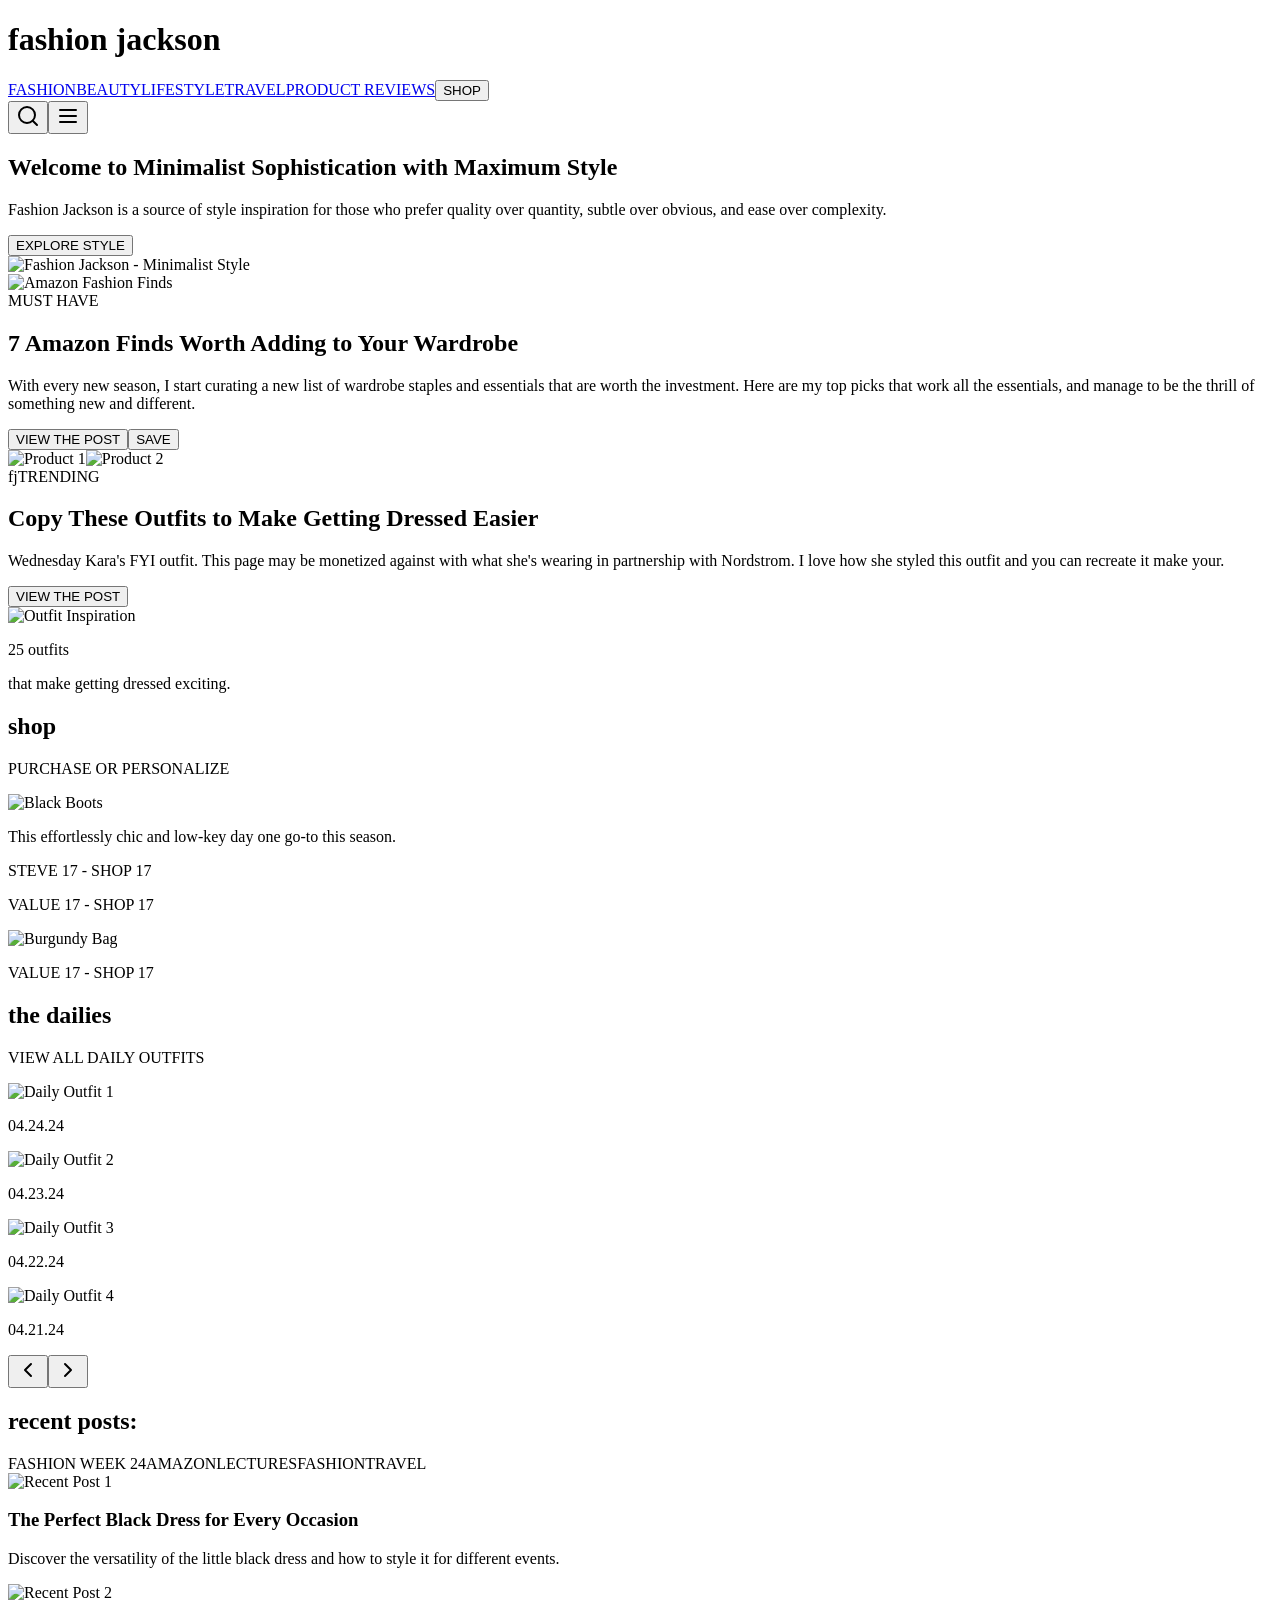
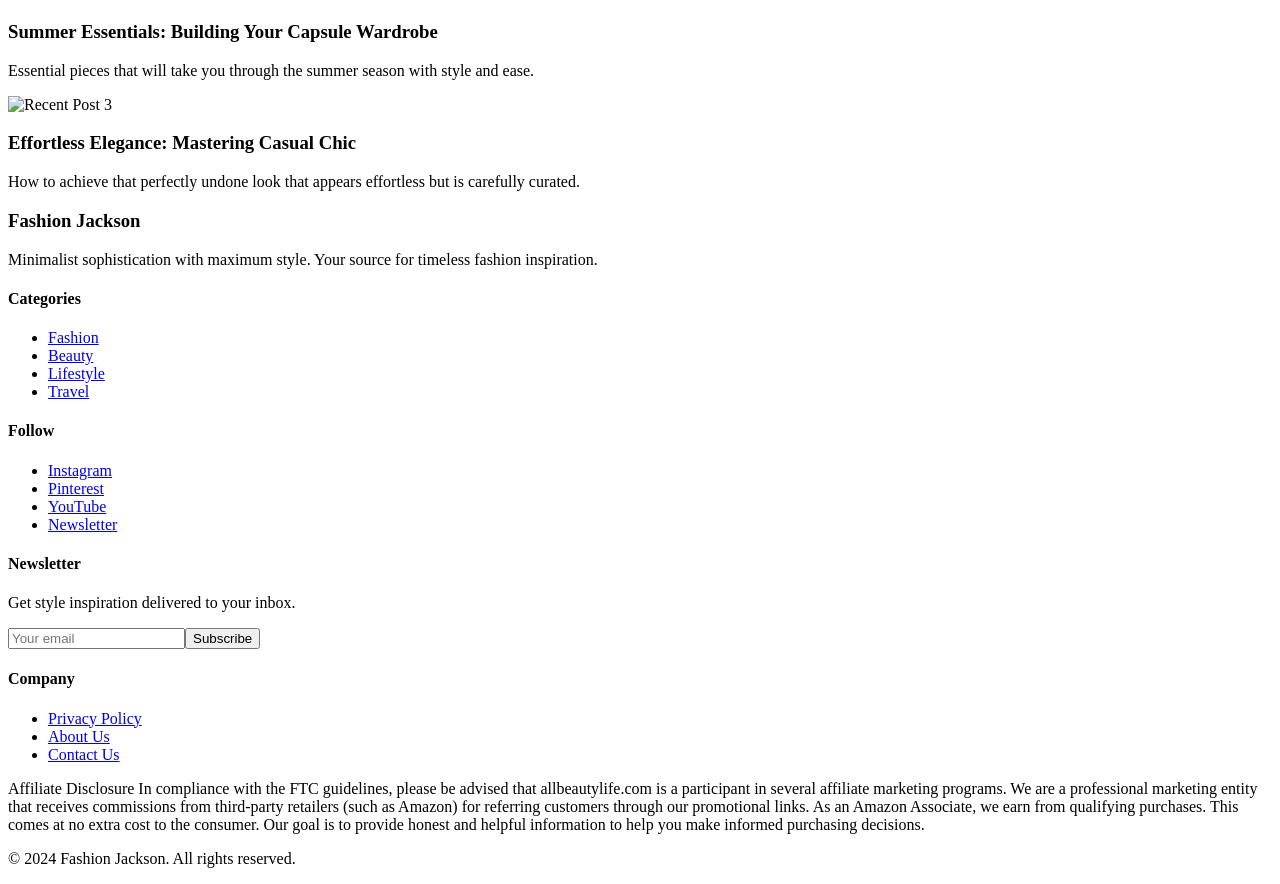
==== out/index.html @ 8ed31cc3 "Add out directory" ====
<!DOCTYPE html><html lang="en"><head><meta charSet="utf-8"/><meta name="viewport" content="width=device-width, initial-scale=1"/><link rel="preload" as="image" href="/elegant-woman-in-white-outfit-sitting-on-modern-ch.jpg"/><link rel="preload" as="image" href="/luxury-handbags-and-shoes-flat-lay-fashion-styling.jpg"/><link rel="preload" as="image" href="/brown-leather-handbag.jpg"/><link rel="preload" as="image" href="/olive-green-jacket.png"/><link rel="preload" as="image" href="/woman-in-casual-chic-outfit-mirror-selfie-getting-.jpg"/><link rel="preload" as="image" href="/black-ankle-boots-fashion.jpg"/><link rel="preload" as="image" href="/burgundy-leather-handbag-luxury.jpg"/><link rel="preload" as="image" href="/woman-in-jeans-and-blazer-daily-outfit.jpg"/><link rel="preload" as="image" href="/woman-in-dress-casual-chic-outfit.jpg"/><link rel="preload" as="image" href="/woman-in-sweater-and-pants-outfit.jpg"/><link rel="stylesheet" href="/_next/static/css/57745497777fbd7a.css" data-precedence="next"/><link rel="preload" as="script" fetchPriority="low" href="/_next/static/chunks/webpack-4b7c5c3f98de81bb.js"/><script src="/_next/static/chunks/8bc8d761-e3c6c5a7436e6a32.js" async=""></script><script src="/_next/static/chunks/240-be9d9b1b9bcbf056.js" async=""></script><script src="/_next/static/chunks/main-app-8d71daa48f5c59f8.js" async=""></script><script src="/_next/static/chunks/app/layout-eed30e5157930e9d.js" async=""></script><link rel="preload" as="image" href="/woman-in-white-shirt-and-jeans-outfit.jpg"/><link rel="preload" as="image" href="/woman-in-black-dress-elegant-fashion.jpg"/><link rel="preload" as="image" href="/woman-in-yellow-shirt-summer-fashion.jpg"/><link rel="preload" as="image" href="/woman-in-blue-dress-casual-chic.jpg"/><title>v0 App</title><meta name="description" content="Created with v0"/><meta name="generator" content="v0.app"/><script src="/_next/static/chunks/polyfills-42372ed130431b0a.js" noModule=""></script></head><body class="font-sans __variable_fb8f2c __variable_f910ec"><main class="min-h-screen bg-background"><header class="w-full bg-background border-b border-border"><div class="max-w-7xl mx-auto px-4 sm:px-6 lg:px-8"><div class="flex items-center justify-between h-16"><div class="flex items-center"><h1 class="text-xl font-serif font-bold text-foreground">fashion jackson</h1></div><nav class="hidden md:flex items-center space-x-8"><a href="#" class="text-sm font-medium text-foreground hover:text-muted-foreground transition-colors">FASHION</a><a href="#" class="text-sm font-medium text-foreground hover:text-muted-foreground transition-colors">BEAUTY</a><a href="#" class="text-sm font-medium text-foreground hover:text-muted-foreground transition-colors">LIFESTYLE</a><a href="#" class="text-sm font-medium text-foreground hover:text-muted-foreground transition-colors">TRAVEL</a><a href="#" class="text-sm font-medium text-foreground hover:text-muted-foreground transition-colors">PRODUCT REVIEWS</a><button data-slot="button" class="inline-flex items-center justify-center whitespace-nowrap font-medium transition-all disabled:pointer-events-none disabled:opacity-50 [&amp;_svg]:pointer-events-none [&amp;_svg:not([class*=&#x27;size-&#x27;])]:size-4 shrink-0 [&amp;_svg]:shrink-0 outline-none focus-visible:border-ring focus-visible:ring-ring/50 focus-visible:ring-[3px] aria-invalid:ring-destructive/20 dark:aria-invalid:ring-destructive/40 aria-invalid:border-destructive border shadow-xs hover:bg-accent hover:text-accent-foreground dark:bg-input/30 dark:border-input dark:hover:bg-input/50 h-8 rounded-md gap-1.5 px-3 has-[&gt;svg]:px-2.5 text-xs bg-transparent">SHOP</button></nav><div class="flex items-center space-x-4"><button data-slot="button" class="inline-flex items-center justify-center whitespace-nowrap text-sm font-medium transition-all disabled:pointer-events-none disabled:opacity-50 [&amp;_svg]:pointer-events-none [&amp;_svg:not([class*=&#x27;size-&#x27;])]:size-4 shrink-0 [&amp;_svg]:shrink-0 outline-none focus-visible:border-ring focus-visible:ring-ring/50 focus-visible:ring-[3px] aria-invalid:ring-destructive/20 dark:aria-invalid:ring-destructive/40 aria-invalid:border-destructive hover:bg-accent hover:text-accent-foreground dark:hover:bg-accent/50 h-8 rounded-md gap-1.5 px-3 has-[&gt;svg]:px-2.5"><svg xmlns="http://www.w3.org/2000/svg" width="24" height="24" viewBox="0 0 24 24" fill="none" stroke="currentColor" stroke-width="2" stroke-linecap="round" stroke-linejoin="round" class="lucide lucide-search h-4 w-4"><circle cx="11" cy="11" r="8"></circle><path d="m21 21-4.3-4.3"></path></svg></button><button data-slot="button" class="inline-flex items-center justify-center whitespace-nowrap text-sm font-medium transition-all disabled:pointer-events-none disabled:opacity-50 [&amp;_svg]:pointer-events-none [&amp;_svg:not([class*=&#x27;size-&#x27;])]:size-4 shrink-0 [&amp;_svg]:shrink-0 outline-none focus-visible:border-ring focus-visible:ring-ring/50 focus-visible:ring-[3px] aria-invalid:ring-destructive/20 dark:aria-invalid:ring-destructive/40 aria-invalid:border-destructive hover:bg-accent hover:text-accent-foreground dark:hover:bg-accent/50 h-8 rounded-md gap-1.5 px-3 has-[&gt;svg]:px-2.5 md:hidden"><svg xmlns="http://www.w3.org/2000/svg" width="24" height="24" viewBox="0 0 24 24" fill="none" stroke="currentColor" stroke-width="2" stroke-linecap="round" stroke-linejoin="round" class="lucide lucide-menu h-4 w-4"><line x1="4" x2="20" y1="12" y2="12"></line><line x1="4" x2="20" y1="6" y2="6"></line><line x1="4" x2="20" y1="18" y2="18"></line></svg></button></div></div></div></header><section class="bg-muted py-16 lg:py-24"><div class="max-w-7xl mx-auto px-4 sm:px-6 lg:px-8"><div class="grid grid-cols-1 lg:grid-cols-2 gap-12 items-center"><div class="space-y-6"><h1 class="text-4xl lg:text-5xl font-serif font-bold text-foreground leading-tight text-balance">Welcome to Minimalist Sophistication with Maximum Style</h1><p class="text-lg text-muted-foreground leading-relaxed">Fashion Jackson is a source of style inspiration for those who prefer quality over quantity, subtle over obvious, and ease over complexity.</p><button data-slot="button" class="inline-flex items-center justify-center gap-2 whitespace-nowrap rounded-md text-sm font-medium transition-all disabled:pointer-events-none disabled:opacity-50 [&amp;_svg]:pointer-events-none [&amp;_svg:not([class*=&#x27;size-&#x27;])]:size-4 shrink-0 [&amp;_svg]:shrink-0 outline-none focus-visible:border-ring focus-visible:ring-ring/50 focus-visible:ring-[3px] aria-invalid:ring-destructive/20 dark:aria-invalid:ring-destructive/40 aria-invalid:border-destructive shadow-xs h-9 px-4 py-2 has-[&gt;svg]:px-3 bg-primary text-primary-foreground hover:bg-primary/90">EXPLORE STYLE</button></div><div class="relative"><img src="/elegant-woman-in-white-outfit-sitting-on-modern-ch.jpg" alt="Fashion Jackson - Minimalist Style" class="w-full h-auto rounded-lg shadow-lg"/></div></div></div></section><section class="py-16"><div class="max-w-7xl mx-auto px-4 sm:px-6 lg:px-8"><div class="grid grid-cols-1 lg:grid-cols-2 gap-12 items-center"><div class="relative"><img src="/luxury-handbags-and-shoes-flat-lay-fashion-styling.jpg" alt="Amazon Fashion Finds" class="w-full h-auto rounded-lg"/></div><div class="space-y-6"><div class="space-y-2"><span class="text-sm font-medium text-muted-foreground uppercase tracking-wide">MUST HAVE</span><h2 class="text-3xl font-serif font-bold text-foreground">7 Amazon Finds Worth Adding to Your Wardrobe</h2></div><p class="text-muted-foreground leading-relaxed">With every new season, I start curating a new list of wardrobe staples and essentials that are worth the investment. Here are my top picks that work all the essentials, and manage to be the thrill of something new and different.</p><div class="flex items-center space-x-4"><button data-slot="button" class="inline-flex items-center justify-center gap-2 whitespace-nowrap rounded-md text-sm font-medium transition-all disabled:pointer-events-none disabled:opacity-50 [&amp;_svg]:pointer-events-none [&amp;_svg:not([class*=&#x27;size-&#x27;])]:size-4 shrink-0 [&amp;_svg]:shrink-0 outline-none focus-visible:border-ring focus-visible:ring-ring/50 focus-visible:ring-[3px] aria-invalid:ring-destructive/20 dark:aria-invalid:ring-destructive/40 aria-invalid:border-destructive border bg-background shadow-xs hover:bg-accent hover:text-accent-foreground dark:bg-input/30 dark:border-input dark:hover:bg-input/50 h-9 px-4 py-2 has-[&gt;svg]:px-3">VIEW THE POST</button><button data-slot="button" class="inline-flex items-center justify-center whitespace-nowrap text-sm font-medium transition-all disabled:pointer-events-none disabled:opacity-50 [&amp;_svg]:pointer-events-none [&amp;_svg:not([class*=&#x27;size-&#x27;])]:size-4 shrink-0 [&amp;_svg]:shrink-0 outline-none focus-visible:border-ring focus-visible:ring-ring/50 focus-visible:ring-[3px] aria-invalid:ring-destructive/20 dark:aria-invalid:ring-destructive/40 aria-invalid:border-destructive hover:bg-accent hover:text-accent-foreground dark:hover:bg-accent/50 h-8 rounded-md gap-1.5 px-3 has-[&gt;svg]:px-2.5">SAVE</button></div><div class="flex items-center space-x-4 pt-4"><img src="/brown-leather-handbag.jpg" alt="Product 1" class="w-15 h-15 rounded-lg"/><img src="/olive-green-jacket.png" alt="Product 2" class="w-15 h-15 rounded-lg"/></div></div></div></div></section><section class="bg-muted py-16"><div class="max-w-7xl mx-auto px-4 sm:px-6 lg:px-8"><div class="grid grid-cols-1 lg:grid-cols-2 gap-12 items-center"><div class="space-y-6"><div class="flex items-center space-x-2"><span class="text-2xl font-serif italic">fj</span><span class="text-sm font-medium text-muted-foreground uppercase tracking-wide">TRENDING</span></div><h2 class="text-3xl font-serif font-bold text-foreground">Copy These Outfits to Make Getting Dressed Easier</h2><p class="text-muted-foreground leading-relaxed">Wednesday Kara&#x27;s FYI outfit. This page may be monetized against with what she&#x27;s wearing in partnership with Nordstrom. I love how she styled this outfit and you can recreate it make your.</p><button data-slot="button" class="inline-flex items-center justify-center gap-2 whitespace-nowrap rounded-md text-sm font-medium transition-all disabled:pointer-events-none disabled:opacity-50 [&amp;_svg]:pointer-events-none [&amp;_svg:not([class*=&#x27;size-&#x27;])]:size-4 shrink-0 [&amp;_svg]:shrink-0 outline-none focus-visible:border-ring focus-visible:ring-ring/50 focus-visible:ring-[3px] aria-invalid:ring-destructive/20 dark:aria-invalid:ring-destructive/40 aria-invalid:border-destructive border bg-background shadow-xs hover:bg-accent hover:text-accent-foreground dark:bg-input/30 dark:border-input dark:hover:bg-input/50 h-9 px-4 py-2 has-[&gt;svg]:px-3">VIEW THE POST</button></div><div class="relative"><img src="/woman-in-casual-chic-outfit-mirror-selfie-getting-.jpg" alt="Outfit Inspiration" class="w-full h-auto rounded-lg"/><div class="absolute top-4 left-4 bg-background/90 backdrop-blur-sm rounded-lg p-3"><p class="text-sm font-medium text-foreground">25 <span class="text-muted-foreground">outfits</span></p><p class="text-xs text-muted-foreground">that make getting dressed exciting.</p></div></div></div></div></section><section class="py-16"><div class="max-w-7xl mx-auto px-4 sm:px-6 lg:px-8"><div class="text-center mb-12"><h2 class="text-3xl font-serif font-bold text-foreground mb-4">shop</h2><p class="text-muted-foreground">PURCHASE OR PERSONALIZE</p></div><div class="grid grid-cols-1 md:grid-cols-2 gap-8 max-w-4xl mx-auto"><div data-slot="card" class="bg-card text-card-foreground flex flex-col gap-6 rounded-xl border shadow-sm p-6 text-center space-y-4"><img src="/black-ankle-boots-fashion.jpg" alt="Black Boots" class="w-32 h-32 mx-auto object-cover rounded-lg"/><p class="text-sm text-muted-foreground">This effortlessly chic and low-key day one go-to this season.</p><div class="space-y-2"><p class="text-sm font-medium">STEVE 17 - SHOP 17</p><p class="text-xs text-muted-foreground">VALUE 17 - SHOP 17</p></div></div><div data-slot="card" class="bg-card text-card-foreground flex flex-col gap-6 rounded-xl border shadow-sm p-6 text-center space-y-4"><img src="/burgundy-leather-handbag-luxury.jpg" alt="Burgundy Bag" class="w-32 h-32 mx-auto object-cover rounded-lg"/><div class="space-y-2"><p class="text-sm font-medium">VALUE 17 - SHOP 17</p></div></div></div></div></section><section class="bg-muted py-16"><div class="max-w-7xl mx-auto px-4 sm:px-6 lg:px-8"><div class="text-center mb-12"><h2 class="text-3xl font-serif font-bold text-foreground mb-4">the dailies</h2><p class="text-sm text-muted-foreground uppercase tracking-wide">VIEW ALL DAILY OUTFITS</p></div><div class="relative"><div class="grid grid-cols-2 md:grid-cols-4 gap-4"><div class="space-y-2"><img src="/woman-in-jeans-and-blazer-daily-outfit.jpg" alt="Daily Outfit 1" class="w-full h-64 object-cover rounded-lg"/><p class="text-xs text-center text-muted-foreground">04.24.24</p></div><div class="space-y-2"><img src="/woman-in-dress-casual-chic-outfit.jpg" alt="Daily Outfit 2" class="w-full h-64 object-cover rounded-lg"/><p class="text-xs text-center text-muted-foreground">04.23.24</p></div><div class="space-y-2"><img src="/woman-in-sweater-and-pants-outfit.jpg" alt="Daily Outfit 3" class="w-full h-64 object-cover rounded-lg"/><p class="text-xs text-center text-muted-foreground">04.22.24</p></div><div class="space-y-2"><img src="/woman-in-white-shirt-and-jeans-outfit.jpg" alt="Daily Outfit 4" class="w-full h-64 object-cover rounded-lg"/><p class="text-xs text-center text-muted-foreground">04.21.24</p></div></div><button data-slot="button" class="inline-flex items-center justify-center whitespace-nowrap text-sm font-medium transition-all disabled:pointer-events-none disabled:opacity-50 [&amp;_svg]:pointer-events-none [&amp;_svg:not([class*=&#x27;size-&#x27;])]:size-4 shrink-0 [&amp;_svg]:shrink-0 outline-none focus-visible:border-ring focus-visible:ring-ring/50 focus-visible:ring-[3px] aria-invalid:ring-destructive/20 dark:aria-invalid:ring-destructive/40 aria-invalid:border-destructive hover:bg-accent hover:text-accent-foreground dark:hover:bg-accent/50 h-8 rounded-md gap-1.5 px-3 has-[&gt;svg]:px-2.5 absolute left-0 top-1/2 -translate-y-1/2 -translate-x-4"><svg xmlns="http://www.w3.org/2000/svg" width="24" height="24" viewBox="0 0 24 24" fill="none" stroke="currentColor" stroke-width="2" stroke-linecap="round" stroke-linejoin="round" class="lucide lucide-chevron-left h-4 w-4"><path d="m15 18-6-6 6-6"></path></svg></button><button data-slot="button" class="inline-flex items-center justify-center whitespace-nowrap text-sm font-medium transition-all disabled:pointer-events-none disabled:opacity-50 [&amp;_svg]:pointer-events-none [&amp;_svg:not([class*=&#x27;size-&#x27;])]:size-4 shrink-0 [&amp;_svg]:shrink-0 outline-none focus-visible:border-ring focus-visible:ring-ring/50 focus-visible:ring-[3px] aria-invalid:ring-destructive/20 dark:aria-invalid:ring-destructive/40 aria-invalid:border-destructive hover:bg-accent hover:text-accent-foreground dark:hover:bg-accent/50 h-8 rounded-md gap-1.5 px-3 has-[&gt;svg]:px-2.5 absolute right-0 top-1/2 -translate-y-1/2 translate-x-4"><svg xmlns="http://www.w3.org/2000/svg" width="24" height="24" viewBox="0 0 24 24" fill="none" stroke="currentColor" stroke-width="2" stroke-linecap="round" stroke-linejoin="round" class="lucide lucide-chevron-right h-4 w-4"><path d="m9 18 6-6-6-6"></path></svg></button></div></div></section><section class="py-16"><div class="max-w-7xl mx-auto px-4 sm:px-6 lg:px-8"><div class="flex items-center justify-between mb-12"><h2 class="text-3xl font-serif font-bold text-foreground">recent posts:</h2><div class="flex items-center space-x-4 text-sm text-muted-foreground uppercase tracking-wide"><span>FASHION WEEK 24</span><span>AMAZON</span><span>LECTURES</span><span>FASHION</span><span>TRAVEL</span></div></div><div class="grid grid-cols-1 md:grid-cols-3 gap-8"><div class="space-y-4"><img src="/woman-in-black-dress-elegant-fashion.jpg" alt="Recent Post 1" class="w-full h-64 object-cover rounded-lg"/><h3 class="text-lg font-serif font-semibold text-foreground">The Perfect Black Dress for Every Occasion</h3><p class="text-sm text-muted-foreground">Discover the versatility of the little black dress and how to style it for different events.</p></div><div class="space-y-4"><img src="/woman-in-yellow-shirt-summer-fashion.jpg" alt="Recent Post 2" class="w-full h-64 object-cover rounded-lg"/><h3 class="text-lg font-serif font-semibold text-foreground">Summer Essentials: Building Your Capsule Wardrobe</h3><p class="text-sm text-muted-foreground">Essential pieces that will take you through the summer season with style and ease.</p></div><div class="space-y-4"><img src="/woman-in-blue-dress-casual-chic.jpg" alt="Recent Post 3" class="w-full h-64 object-cover rounded-lg"/><h3 class="text-lg font-serif font-semibold text-foreground">Effortless Elegance: Mastering Casual Chic</h3><p class="text-sm text-muted-foreground">How to achieve that perfectly undone look that appears effortless but is carefully curated.</p></div></div></div></section><footer class="bg-primary text-primary-foreground py-12"><div class="max-w-7xl mx-auto px-4 sm:px-6 lg:px-8"><div class="grid grid-cols-1 md:grid-cols-4 gap-8"><div class="space-y-4"><h3 class="text-lg font-serif font-bold">Fashion Jackson</h3><p class="text-sm opacity-90">Minimalist sophistication with maximum style. Your source for timeless fashion inspiration.</p></div><div class="space-y-4"><h4 class="text-sm font-semibold uppercase tracking-wide">Categories</h4><ul class="space-y-2 text-sm opacity-90"><li><a href="#" class="hover:opacity-100 transition-opacity">Fashion</a></li><li><a href="#" class="hover:opacity-100 transition-opacity">Beauty</a></li><li><a href="#" class="hover:opacity-100 transition-opacity">Lifestyle</a></li><li><a href="#" class="hover:opacity-100 transition-opacity">Travel</a></li></ul></div><div class="space-y-4"><h4 class="text-sm font-semibold uppercase tracking-wide">Follow</h4><ul class="space-y-2 text-sm opacity-90"><li><a href="#" class="hover:opacity-100 transition-opacity">Instagram</a></li><li><a href="#" class="hover:opacity-100 transition-opacity">Pinterest</a></li><li><a href="#" class="hover:opacity-100 transition-opacity">YouTube</a></li><li><a href="#" class="hover:opacity-100 transition-opacity">Newsletter</a></li></ul></div><div class="space-y-4"><h4 class="text-sm font-semibold uppercase tracking-wide">Newsletter</h4><p class="text-sm opacity-90">Get style inspiration delivered to your inbox.</p><div class="flex"><input type="email" placeholder="Your email" class="flex-1 px-3 py-2 text-sm bg-primary-foreground text-primary rounded-l-md"/><button class="px-4 py-2 text-sm bg-primary-foreground text-primary rounded-r-md hover:bg-opacity-90 transition-colors">Subscribe</button></div></div><div class="space-y-4"><h4 class="text-sm font-semibold uppercase tracking-wide">Company</h4><ul class="space-y-2 text-sm opacity-90"><li><a href="/privacy-policy" class="hover:opacity-100 transition-opacity">Privacy Policy</a></li><li><a href="/about-us" class="hover:opacity-100 transition-opacity">About Us</a></li><li><a href="/contact-us" class="hover:opacity-100 transition-opacity">Contact Us</a></li></ul></div></div><div class="border-t border-primary-foreground/20 mt-8 pt-8 text-center"><p class="text-sm opacity-75 mb-4">Affiliate Disclosure In compliance with the FTC guidelines, please be advised that allbeautylife.com is a participant in several affiliate marketing programs. We are a professional marketing entity that receives commissions from third-party retailers (such as Amazon) for referring customers through our promotional links. As an Amazon Associate, we earn from qualifying purchases. This comes at no extra cost to the consumer. Our goal is to provide honest and helpful information to help you make informed purchasing decisions.</p><p class="text-sm opacity-75">© 2024 Fashion Jackson. All rights reserved.</p></div></div></footer></main><!--$!--><template data-dgst="BAILOUT_TO_CLIENT_SIDE_RENDERING"></template><!--/$--><script src="/_next/static/chunks/webpack-4b7c5c3f98de81bb.js" async=""></script><script>(self.__next_f=self.__next_f||[]).push([0]);self.__next_f.push([2,null])</script><script>self.__next_f.push([1,"1:HL[\"/_next/static/css/57745497777fbd7a.css\",\"style\"]\n"])</script><script>self.__next_f.push([1,"2:I[7266,[],\"\"]\n4:I[2110,[],\"\"]\n5:I[4718,[],\"\"]\n6:I[5576,[\"185\",\"static/chunks/app/layout-eed30e5157930e9d.js\"],\"Analytics\"]\n8:I[4735,[],\"\"]\n9:[]\n"])</script><script>self.__next_f.push([1,"0:[\"$\",\"$L2\",null,{\"buildId\":\"M0rFrdvPezw4WZEVF_miz\",\"assetPrefix\":\"\",\"urlParts\":[\"\",\"\"],\"initialTree\":[\"\",{\"children\":[\"__PAGE__\",{}]},\"$undefined\",\"$undefined\",true],\"initialSeedData\":[\"\",{\"children\":[\"__PAGE__\",{},[[\"$L3\",[\"$\",\"main\",null,{\"className\":\"min-h-screen bg-background\",\"children\":[[\"$\",\"header\",null,{\"className\":\"w-full bg-background border-b border-border\",\"children\":[\"$\",\"div\",null,{\"className\":\"max-w-7xl mx-auto px-4 sm:px-6 lg:px-8\",\"children\":[\"$\",\"div\",null,{\"className\":\"flex items-center justify-between h-16\",\"children\":[[\"$\",\"div\",null,{\"className\":\"flex items-center\",\"children\":[\"$\",\"h1\",null,{\"className\":\"text-xl font-serif font-bold text-foreground\",\"children\":\"fashion jackson\"}]}],[\"$\",\"nav\",null,{\"className\":\"hidden md:flex items-center space-x-8\",\"children\":[[\"$\",\"a\",null,{\"href\":\"#\",\"className\":\"text-sm font-medium text-foreground hover:text-muted-foreground transition-colors\",\"children\":\"FASHION\"}],[\"$\",\"a\",null,{\"href\":\"#\",\"className\":\"text-sm font-medium text-foreground hover:text-muted-foreground transition-colors\",\"children\":\"BEAUTY\"}],[\"$\",\"a\",null,{\"href\":\"#\",\"className\":\"text-sm font-medium text-foreground hover:text-muted-foreground transition-colors\",\"children\":\"LIFESTYLE\"}],[\"$\",\"a\",null,{\"href\":\"#\",\"className\":\"text-sm font-medium text-foreground hover:text-muted-foreground transition-colors\",\"children\":\"TRAVEL\"}],[\"$\",\"a\",null,{\"href\":\"#\",\"className\":\"text-sm font-medium text-foreground hover:text-muted-foreground transition-colors\",\"children\":\"PRODUCT REVIEWS\"}],[\"$\",\"button\",null,{\"data-slot\":\"button\",\"className\":\"inline-flex items-center justify-center whitespace-nowrap font-medium transition-all disabled:pointer-events-none disabled:opacity-50 [\u0026_svg]:pointer-events-none [\u0026_svg:not([class*='size-'])]:size-4 shrink-0 [\u0026_svg]:shrink-0 outline-none focus-visible:border-ring focus-visible:ring-ring/50 focus-visible:ring-[3px] aria-invalid:ring-destructive/20 dark:aria-invalid:ring-destructive/40 aria-invalid:border-destructive border shadow-xs hover:bg-accent hover:text-accent-foreground dark:bg-input/30 dark:border-input dark:hover:bg-input/50 h-8 rounded-md gap-1.5 px-3 has-[\u003esvg]:px-2.5 text-xs bg-transparent\",\"children\":\"SHOP\"}]]}],[\"$\",\"div\",null,{\"className\":\"flex items-center space-x-4\",\"children\":[[\"$\",\"button\",null,{\"data-slot\":\"button\",\"className\":\"inline-flex items-center justify-center whitespace-nowrap text-sm font-medium transition-all disabled:pointer-events-none disabled:opacity-50 [\u0026_svg]:pointer-events-none [\u0026_svg:not([class*='size-'])]:size-4 shrink-0 [\u0026_svg]:shrink-0 outline-none focus-visible:border-ring focus-visible:ring-ring/50 focus-visible:ring-[3px] aria-invalid:ring-destructive/20 dark:aria-invalid:ring-destructive/40 aria-invalid:border-destructive hover:bg-accent hover:text-accent-foreground dark:hover:bg-accent/50 h-8 rounded-md gap-1.5 px-3 has-[\u003esvg]:px-2.5\",\"children\":[\"$\",\"svg\",null,{\"xmlns\":\"http://www.w3.org/2000/svg\",\"width\":24,\"height\":24,\"viewBox\":\"0 0 24 24\",\"fill\":\"none\",\"stroke\":\"currentColor\",\"strokeWidth\":2,\"strokeLinecap\":\"round\",\"strokeLinejoin\":\"round\",\"className\":\"lucide lucide-search h-4 w-4\",\"children\":[[\"$\",\"circle\",\"4ej97u\",{\"cx\":\"11\",\"cy\":\"11\",\"r\":\"8\"}],[\"$\",\"path\",\"1qie3q\",{\"d\":\"m21 21-4.3-4.3\"}],\"$undefined\"]}]}],[\"$\",\"button\",null,{\"data-slot\":\"button\",\"className\":\"inline-flex items-center justify-center whitespace-nowrap text-sm font-medium transition-all disabled:pointer-events-none disabled:opacity-50 [\u0026_svg]:pointer-events-none [\u0026_svg:not([class*='size-'])]:size-4 shrink-0 [\u0026_svg]:shrink-0 outline-none focus-visible:border-ring focus-visible:ring-ring/50 focus-visible:ring-[3px] aria-invalid:ring-destructive/20 dark:aria-invalid:ring-destructive/40 aria-invalid:border-destructive hover:bg-accent hover:text-accent-foreground dark:hover:bg-accent/50 h-8 rounded-md gap-1.5 px-3 has-[\u003esvg]:px-2.5 md:hidden\",\"children\":[\"$\",\"svg\",null,{\"xmlns\":\"http://www.w3.org/2000/svg\",\"width\":24,\"height\":24,\"viewBox\":\"0 0 24 24\",\"fill\":\"none\",\"stroke\":\"currentColor\",\"strokeWidth\":2,\"strokeLinecap\":\"round\",\"strokeLinejoin\":\"round\",\"className\":\"lucide lucide-menu h-4 w-4\",\"children\":[[\"$\",\"line\",\"1e0a9i\",{\"x1\":\"4\",\"x2\":\"20\",\"y1\":\"12\",\"y2\":\"12\"}],[\"$\",\"line\",\"1owob3\",{\"x1\":\"4\",\"x2\":\"20\",\"y1\":\"6\",\"y2\":\"6\"}],[\"$\",\"line\",\"yk5zj1\",{\"x1\":\"4\",\"x2\":\"20\",\"y1\":\"18\",\"y2\":\"18\"}],\"$undefined\"]}]}]]}]]}]}]}],[\"$\",\"section\",null,{\"className\":\"bg-muted py-16 lg:py-24\",\"children\":[\"$\",\"div\",null,{\"className\":\"max-w-7xl mx-auto px-4 sm:px-6 lg:px-8\",\"children\":[\"$\",\"div\",null,{\"className\":\"grid grid-cols-1 lg:grid-cols-2 gap-12 items-center\",\"children\":[[\"$\",\"div\",null,{\"className\":\"space-y-6\",\"children\":[[\"$\",\"h1\",null,{\"className\":\"text-4xl lg:text-5xl font-serif font-bold text-foreground leading-tight text-balance\",\"children\":\"Welcome to Minimalist Sophistication with Maximum Style\"}],[\"$\",\"p\",null,{\"className\":\"text-lg text-muted-foreground leading-relaxed\",\"children\":\"Fashion Jackson is a source of style inspiration for those who prefer quality over quantity, subtle over obvious, and ease over complexity.\"}],[\"$\",\"button\",null,{\"data-slot\":\"button\",\"className\":\"inline-flex items-center justify-center gap-2 whitespace-nowrap rounded-md text-sm font-medium transition-all disabled:pointer-events-none disabled:opacity-50 [\u0026_svg]:pointer-events-none [\u0026_svg:not([class*='size-'])]:size-4 shrink-0 [\u0026_svg]:shrink-0 outline-none focus-visible:border-ring focus-visible:ring-ring/50 focus-visible:ring-[3px] aria-invalid:ring-destructive/20 dark:aria-invalid:ring-destructive/40 aria-invalid:border-destructive shadow-xs h-9 px-4 py-2 has-[\u003esvg]:px-3 bg-primary text-primary-foreground hover:bg-primary/90\",\"children\":\"EXPLORE STYLE\"}]]}],[\"$\",\"div\",null,{\"className\":\"relative\",\"children\":[\"$\",\"img\",null,{\"src\":\"/elegant-woman-in-white-outfit-sitting-on-modern-ch.jpg\",\"alt\":\"Fashion Jackson - Minimalist Style\",\"className\":\"w-full h-auto rounded-lg shadow-lg\"}]}]]}]}]}],[\"$\",\"section\",null,{\"className\":\"py-16\",\"children\":[\"$\",\"div\",null,{\"className\":\"max-w-7xl mx-auto px-4 sm:px-6 lg:px-8\",\"children\":[\"$\",\"div\",null,{\"className\":\"grid grid-cols-1 lg:grid-cols-2 gap-12 items-center\",\"children\":[[\"$\",\"div\",null,{\"className\":\"relative\",\"children\":[\"$\",\"img\",null,{\"src\":\"/luxury-handbags-and-shoes-flat-lay-fashion-styling.jpg\",\"alt\":\"Amazon Fashion Finds\",\"className\":\"w-full h-auto rounded-lg\"}]}],[\"$\",\"div\",null,{\"className\":\"space-y-6\",\"children\":[[\"$\",\"div\",null,{\"className\":\"space-y-2\",\"children\":[[\"$\",\"span\",null,{\"className\":\"text-sm font-medium text-muted-foreground uppercase tracking-wide\",\"children\":\"MUST HAVE\"}],[\"$\",\"h2\",null,{\"className\":\"text-3xl font-serif font-bold text-foreground\",\"children\":\"7 Amazon Finds Worth Adding to Your Wardrobe\"}]]}],[\"$\",\"p\",null,{\"className\":\"text-muted-foreground leading-relaxed\",\"children\":\"With every new season, I start curating a new list of wardrobe staples and essentials that are worth the investment. Here are my top picks that work all the essentials, and manage to be the thrill of something new and different.\"}],[\"$\",\"div\",null,{\"className\":\"flex items-center space-x-4\",\"children\":[[\"$\",\"button\",null,{\"data-slot\":\"button\",\"className\":\"inline-flex items-center justify-center gap-2 whitespace-nowrap rounded-md text-sm font-medium transition-all disabled:pointer-events-none disabled:opacity-50 [\u0026_svg]:pointer-events-none [\u0026_svg:not([class*='size-'])]:size-4 shrink-0 [\u0026_svg]:shrink-0 outline-none focus-visible:border-ring focus-visible:ring-ring/50 focus-visible:ring-[3px] aria-invalid:ring-destructive/20 dark:aria-invalid:ring-destructive/40 aria-invalid:border-destructive border bg-background shadow-xs hover:bg-accent hover:text-accent-foreground dark:bg-input/30 dark:border-input dark:hover:bg-input/50 h-9 px-4 py-2 has-[\u003esvg]:px-3\",\"children\":\"VIEW THE POST\"}],[\"$\",\"button\",null,{\"data-slot\":\"button\",\"className\":\"inline-flex items-center justify-center whitespace-nowrap text-sm font-medium transition-all disabled:pointer-events-none disabled:opacity-50 [\u0026_svg]:pointer-events-none [\u0026_svg:not([class*='size-'])]:size-4 shrink-0 [\u0026_svg]:shrink-0 outline-none focus-visible:border-ring focus-visible:ring-ring/50 focus-visible:ring-[3px] aria-invalid:ring-destructive/20 dark:aria-invalid:ring-destructive/40 aria-invalid:border-destructive hover:bg-accent hover:text-accent-foreground dark:hover:bg-accent/50 h-8 rounded-md gap-1.5 px-3 has-[\u003esvg]:px-2.5\",\"children\":\"SAVE\"}]]}],[\"$\",\"div\",null,{\"className\":\"flex items-center space-x-4 pt-4\",\"children\":[[\"$\",\"img\",null,{\"src\":\"/brown-leather-handbag.jpg\",\"alt\":\"Product 1\",\"className\":\"w-15 h-15 rounded-lg\"}],[\"$\",\"img\",null,{\"src\":\"/olive-green-jacket.png\",\"alt\":\"Product 2\",\"className\":\"w-15 h-15 rounded-lg\"}]]}]]}]]}]}]}],[\"$\",\"section\",null,{\"className\":\"bg-muted py-16\",\"children\":[\"$\",\"div\",null,{\"className\":\"max-w-7xl mx-auto px-4 sm:px-6 lg:px-8\",\"children\":[\"$\",\"div\",null,{\"className\":\"grid grid-cols-1 lg:grid-cols-2 gap-12 items-center\",\"children\":[[\"$\",\"div\",null,{\"className\":\"space-y-6\",\"children\":[[\"$\",\"div\",null,{\"className\":\"flex items-center space-x-2\",\"children\":[[\"$\",\"span\",null,{\"className\":\"text-2xl font-serif italic\",\"children\":\"fj\"}],[\"$\",\"span\",null,{\"className\":\"text-sm font-medium text-muted-foreground uppercase tracking-wide\",\"children\":\"TRENDING\"}]]}],[\"$\",\"h2\",null,{\"className\":\"text-3xl font-serif font-bold text-foreground\",\"children\":\"Copy These Outfits to Make Getting Dressed Easier\"}],[\"$\",\"p\",null,{\"className\":\"text-muted-foreground leading-relaxed\",\"children\":\"Wednesday Kara's FYI outfit. This page may be monetized against with what she's wearing in partnership with Nordstrom. I love how she styled this outfit and you can recreate it make your.\"}],[\"$\",\"button\",null,{\"data-slot\":\"button\",\"className\":\"inline-flex items-center justify-center gap-2 whitespace-nowrap rounded-md text-sm font-medium transition-all disabled:pointer-events-none disabled:opacity-50 [\u0026_svg]:pointer-events-none [\u0026_svg:not([class*='size-'])]:size-4 shrink-0 [\u0026_svg]:shrink-0 outline-none focus-visible:border-ring focus-visible:ring-ring/50 focus-visible:ring-[3px] aria-invalid:ring-destructive/20 dark:aria-invalid:ring-destructive/40 aria-invalid:border-destructive border bg-background shadow-xs hover:bg-accent hover:text-accent-foreground dark:bg-input/30 dark:border-input dark:hover:bg-input/50 h-9 px-4 py-2 has-[\u003esvg]:px-3\",\"children\":\"VIEW THE POST\"}]]}],[\"$\",\"div\",null,{\"className\":\"relative\",\"children\":[[\"$\",\"img\",null,{\"src\":\"/woman-in-casual-chic-outfit-mirror-selfie-getting-.jpg\",\"alt\":\"Outfit Inspiration\",\"className\":\"w-full h-auto rounded-lg\"}],[\"$\",\"div\",null,{\"className\":\"absolute top-4 left-4 bg-background/90 backdrop-blur-sm rounded-lg p-3\",\"children\":[[\"$\",\"p\",null,{\"className\":\"text-sm font-medium text-foreground\",\"children\":[\"25 \",[\"$\",\"span\",null,{\"className\":\"text-muted-foreground\",\"children\":\"outfits\"}]]}],[\"$\",\"p\",null,{\"className\":\"text-xs text-muted-foreground\",\"children\":\"that make getting dressed exciting.\"}]]}]]}]]}]}]}],[\"$\",\"section\",null,{\"className\":\"py-16\",\"children\":[\"$\",\"div\",null,{\"className\":\"max-w-7xl mx-auto px-4 sm:px-6 lg:px-8\",\"children\":[[\"$\",\"div\",null,{\"className\":\"text-center mb-12\",\"children\":[[\"$\",\"h2\",null,{\"className\":\"text-3xl font-serif font-bold text-foreground mb-4\",\"children\":\"shop\"}],[\"$\",\"p\",null,{\"className\":\"text-muted-foreground\",\"children\":\"PURCHASE OR PERSONALIZE\"}]]}],[\"$\",\"div\",null,{\"className\":\"grid grid-cols-1 md:grid-cols-2 gap-8 max-w-4xl mx-auto\",\"children\":[[\"$\",\"div\",null,{\"data-slot\":\"card\",\"className\":\"bg-card text-card-foreground flex flex-col gap-6 rounded-xl border shadow-sm p-6 text-center space-y-4\",\"children\":[[\"$\",\"img\",null,{\"src\":\"/black-ankle-boots-fashion.jpg\",\"alt\":\"Black Boots\",\"className\":\"w-32 h-32 mx-auto object-cover rounded-lg\"}],[\"$\",\"p\",null,{\"className\":\"text-sm text-muted-foreground\",\"children\":\"This effortlessly chic and low-key day one go-to this season.\"}],[\"$\",\"div\",null,{\"className\":\"space-y-2\",\"children\":[[\"$\",\"p\",null,{\"className\":\"text-sm font-medium\",\"children\":\"STEVE 17 - SHOP 17\"}],[\"$\",\"p\",null,{\"className\":\"text-xs text-muted-foreground\",\"children\":\"VALUE 17 - SHOP 17\"}]]}]]}],[\"$\",\"div\",null,{\"data-slot\":\"card\",\"className\":\"bg-card text-card-foreground flex flex-col gap-6 rounded-xl border shadow-sm p-6 text-center space-y-4\",\"children\":[[\"$\",\"img\",null,{\"src\":\"/burgundy-leather-handbag-luxury.jpg\",\"alt\":\"Burgundy Bag\",\"className\":\"w-32 h-32 mx-auto object-cover rounded-lg\"}],[\"$\",\"div\",null,{\"className\":\"space-y-2\",\"children\":[\"$\",\"p\",null,{\"className\":\"text-sm font-medium\",\"children\":\"VALUE 17 - SHOP 17\"}]}]]}]]}]]}]}],[\"$\",\"section\",null,{\"className\":\"bg-muted py-16\",\"children\":[\"$\",\"div\",null,{\"className\":\"max-w-7xl mx-auto px-4 sm:px-6 lg:px-8\",\"children\":[[\"$\",\"div\",null,{\"className\":\"text-center mb-12\",\"children\":[[\"$\",\"h2\",null,{\"className\":\"text-3xl font-serif font-bold text-foreground mb-4\",\"children\":\"the dailies\"}],[\"$\",\"p\",null,{\"className\":\"text-sm text-muted-foreground uppercase tracking-wide\",\"children\":\"VIEW ALL DAILY OUTFITS\"}]]}],[\"$\",\"div\",null,{\"className\":\"relative\",\"children\":[[\"$\",\"div\",null,{\"className\":\"grid grid-cols-2 md:grid-cols-4 gap-4\",\"children\":[[\"$\",\"div\",null,{\"className\":\"space-y-2\",\"children\":[[\"$\",\"img\",null,{\"src\":\"/woman-in-jeans-and-blazer-daily-outfit.jpg\",\"alt\":\"Daily Outfit 1\",\"className\":\"w-full h-64 object-cover rounded-lg\"}],[\"$\",\"p\",null,{\"className\":\"text-xs text-center text-muted-foreground\",\"children\":\"04.24.24\"}]]}],[\"$\",\"div\",null,{\"className\":\"space-y-2\",\"children\":[[\"$\",\"img\",null,{\"src\":\"/woman-in-dress-casual-chic-outfit.jpg\",\"alt\":\"Daily Outfit 2\",\"className\":\"w-full h-64 object-cover rounded-lg\"}],[\"$\",\"p\",null,{\"className\":\"text-xs text-center text-muted-foreground\",\"children\":\"04.23.24\"}]]}],[\"$\",\"div\",null,{\"className\":\"space-y-2\",\"children\":[[\"$\",\"img\",null,{\"src\":\"/woman-in-sweater-and-pants-outfit.jpg\",\"alt\":\"Daily Outfit 3\",\"className\":\"w-full h-64 object-cover rounded-lg\"}],[\"$\",\"p\",null,{\"className\":\"text-xs text-center text-muted-foreground\",\"children\":\"04.22.24\"}]]}],[\"$\",\"div\",null,{\"className\":\"space-y-2\",\"children\":[[\"$\",\"img\",null,{\"src\":\"/woman-in-white-shirt-and-jeans-outfit.jpg\",\"alt\":\"Daily Outfit 4\",\"className\":\"w-full h-64 object-cover rounded-lg\"}],[\"$\",\"p\",null,{\"className\":\"text-xs text-center text-muted-foreground\",\"children\":\"04.21.24\"}]]}]]}],[\"$\",\"button\",null,{\"data-slot\":\"button\",\"className\":\"inline-flex items-center justify-center whitespace-nowrap text-sm font-medium transition-all disabled:pointer-events-none disabled:opacity-50 [\u0026_svg]:pointer-events-none [\u0026_svg:not([class*='size-'])]:size-4 shrink-0 [\u0026_svg]:shrink-0 outline-none focus-visible:border-ring focus-visible:ring-ring/50 focus-visible:ring-[3px] aria-invalid:ring-destructive/20 dark:aria-invalid:ring-destructive/40 aria-invalid:border-destructive hover:bg-accent hover:text-accent-foreground dark:hover:bg-accent/50 h-8 rounded-md gap-1.5 px-3 has-[\u003esvg]:px-2.5 absolute left-0 top-1/2 -translate-y-1/2 -translate-x-4\",\"children\":[\"$\",\"svg\",null,{\"xmlns\":\"http://www.w3.org/2000/svg\",\"width\":24,\"height\":24,\"viewBox\":\"0 0 24 24\",\"fill\":\"none\",\"stroke\":\"currentColor\",\"strokeWidth\":2,\"strokeLinecap\":\"round\",\"strokeLinejoin\":\"round\",\"className\":\"lucide lucide-chevron-left h-4 w-4\",\"children\":[[\"$\",\"path\",\"1wnfg3\",{\"d\":\"m15 18-6-6 6-6\"}],\"$undefined\"]}]}],[\"$\",\"button\",null,{\"data-slot\":\"button\",\"className\":\"inline-flex items-center justify-center whitespace-nowrap text-sm font-medium transition-all disabled:pointer-events-none disabled:opacity-50 [\u0026_svg]:pointer-events-none [\u0026_svg:not([class*='size-'])]:size-4 shrink-0 [\u0026_svg]:shrink-0 outline-none focus-visible:border-ring focus-visible:ring-ring/50 focus-visible:ring-[3px] aria-invalid:ring-destructive/20 dark:aria-invalid:ring-destructive/40 aria-invalid:border-destructive hover:bg-accent hover:text-accent-foreground dark:hover:bg-accent/50 h-8 rounded-md gap-1.5 px-3 has-[\u003esvg]:px-2.5 absolute right-0 top-1/2 -translate-y-1/2 translate-x-4\",\"children\":[\"$\",\"svg\",null,{\"xmlns\":\"http://www.w3.org/2000/svg\",\"width\":24,\"height\":24,\"viewBox\":\"0 0 24 24\",\"fill\":\"none\",\"stroke\":\"currentColor\",\"strokeWidth\":2,\"strokeLinecap\":\"round\",\"strokeLinejoin\":\"round\",\"className\":\"lucide lucide-chevron-right h-4 w-4\",\"children\":[[\"$\",\"path\",\"mthhwq\",{\"d\":\"m9 18 6-6-6-6\"}],\"$undefined\"]}]}]]}]]}]}],[\"$\",\"section\",null,{\"className\":\"py-16\",\"children\":[\"$\",\"div\",null,{\"className\":\"max-w-7xl mx-auto px-4 sm:px-6 lg:px-8\",\"children\":[[\"$\",\"div\",null,{\"className\":\"flex items-center justify-between mb-12\",\"children\":[[\"$\",\"h2\",null,{\"className\":\"text-3xl font-serif font-bold text-foreground\",\"children\":\"recent posts:\"}],[\"$\",\"div\",null,{\"className\":\"flex items-center space-x-4 text-sm text-muted-foreground uppercase tracking-wide\",\"children\":[[\"$\",\"span\",null,{\"children\":\"FASHION WEEK 24\"}],[\"$\",\"span\",null,{\"children\":\"AMAZON\"}],[\"$\",\"span\",null,{\"children\":\"LECTURES\"}],[\"$\",\"span\",null,{\"children\":\"FASHION\"}],[\"$\",\"span\",null,{\"children\":\"TRAVEL\"}]]}]]}],[\"$\",\"div\",null,{\"className\":\"grid grid-cols-1 md:grid-cols-3 gap-8\",\"children\":[[\"$\",\"div\",null,{\"className\":\"space-y-4\",\"children\":[[\"$\",\"img\",null,{\"src\":\"/woman-in-black-dress-elegant-fashion.jpg\",\"alt\":\"Recent Post 1\",\"className\":\"w-full h-64 object-cover rounded-lg\"}],[\"$\",\"h3\",null,{\"className\":\"text-lg font-serif font-semibold text-foreground\",\"children\":\"The Perfect Black Dress for Every Occasion\"}],[\"$\",\"p\",null,{\"className\":\"text-sm text-muted-foreground\",\"children\":\"Discover the versatility of the little black dress and how to style it for different events.\"}]]}],[\"$\",\"div\",null,{\"className\":\"space-y-4\",\"children\":[[\"$\",\"img\",null,{\"src\":\"/woman-in-yellow-shirt-summer-fashion.jpg\",\"alt\":\"Recent Post 2\",\"className\":\"w-full h-64 object-cover rounded-lg\"}],[\"$\",\"h3\",null,{\"className\":\"text-lg font-serif font-semibold text-foreground\",\"children\":\"Summer Essentials: Building Your Capsule Wardrobe\"}],[\"$\",\"p\",null,{\"className\":\"text-sm text-muted-foreground\",\"children\":\"Essential pieces that will take you through the summer season with style and ease.\"}]]}],[\"$\",\"div\",null,{\"className\":\"space-y-4\",\"children\":[[\"$\",\"img\",null,{\"src\":\"/woman-in-blue-dress-casual-chic.jpg\",\"alt\":\"Recent Post 3\",\"className\":\"w-full h-64 object-cover rounded-lg\"}],[\"$\",\"h3\",null,{\"className\":\"text-lg font-serif font-semibold text-foreground\",\"children\":\"Effortless Elegance: Mastering Casual Chic\"}],[\"$\",\"p\",null,{\"className\":\"text-sm text-muted-foreground\",\"children\":\"How to achieve that perfectly undone look that appears effortless but is carefully curated.\"}]]}]]}]]}]}],[\"$\",\"footer\",null,{\"className\":\"bg-primary text-primary-foreground py-12\",\"children\":[\"$\",\"div\",null,{\"className\":\"max-w-7xl mx-auto px-4 sm:px-6 lg:px-8\",\"children\":[[\"$\",\"div\",null,{\"className\":\"grid grid-cols-1 md:grid-cols-4 gap-8\",\"children\":[[\"$\",\"div\",null,{\"className\":\"space-y-4\",\"children\":[[\"$\",\"h3\",null,{\"className\":\"text-lg font-serif font-bold\",\"children\":\"Fashion Jackson\"}],[\"$\",\"p\",null,{\"className\":\"text-sm opacity-90\",\"children\":\"Minimalist sophistication with maximum style. Your source for timeless fashion inspiration.\"}]]}],[\"$\",\"div\",null,{\"className\":\"space-y-4\",\"children\":[[\"$\",\"h4\",null,{\"className\":\"text-sm font-semibold uppercase tracking-wide\",\"children\":\"Categories\"}],[\"$\",\"ul\",null,{\"className\":\"space-y-2 text-sm opacity-90\",\"children\":[[\"$\",\"li\",null,{\"children\":[\"$\",\"a\",null,{\"href\":\"#\",\"className\":\"hover:opacity-100 transition-opacity\",\"children\":\"Fashion\"}]}],[\"$\",\"li\",null,{\"children\":[\"$\",\"a\",null,{\"href\":\"#\",\"className\":\"hover:opacity-100 transition-opacity\",\"children\":\"Beauty\"}]}],[\"$\",\"li\",null,{\"children\":[\"$\",\"a\",null,{\"href\":\"#\",\"className\":\"hover:opacity-100 transition-opacity\",\"children\":\"Lifestyle\"}]}],[\"$\",\"li\",null,{\"children\":[\"$\",\"a\",null,{\"href\":\"#\",\"className\":\"hover:opacity-100 transition-opacity\",\"children\":\"Travel\"}]}]]}]]}],[\"$\",\"div\",null,{\"className\":\"space-y-4\",\"children\":[[\"$\",\"h4\",null,{\"className\":\"text-sm font-semibold uppercase tracking-wide\",\"children\":\"Follow\"}],[\"$\",\"ul\",null,{\"className\":\"space-y-2 text-sm opacity-90\",\"children\":[[\"$\",\"li\",null,{\"children\":[\"$\",\"a\",null,{\"href\":\"#\",\"className\":\"hover:opacity-100 transition-opacity\",\"children\":\"Instagram\"}]}],[\"$\",\"li\",null,{\"children\":[\"$\",\"a\",null,{\"href\":\"#\",\"className\":\"hover:opacity-100 transition-opacity\",\"children\":\"Pinterest\"}]}],[\"$\",\"li\",null,{\"children\":[\"$\",\"a\",null,{\"href\":\"#\",\"className\":\"hover:opacity-100 transition-opacity\",\"children\":\"YouTube\"}]}],[\"$\",\"li\",null,{\"children\":[\"$\",\"a\",null,{\"href\":\"#\",\"className\":\"hover:opacity-100 transition-opacity\",\"children\":\"Newsletter\"}]}]]}]]}],[\"$\",\"div\",null,{\"className\":\"space-y-4\",\"children\":[[\"$\",\"h4\",null,{\"className\":\"text-sm font-semibold uppercase tracking-wide\",\"children\":\"Newsletter\"}],[\"$\",\"p\",null,{\"className\":\"text-sm opacity-90\",\"children\":\"Get style inspiration delivered to your inbox.\"}],[\"$\",\"div\",null,{\"className\":\"flex\",\"children\":[[\"$\",\"input\",null,{\"type\":\"email\",\"placeholder\":\"Your email\",\"className\":\"flex-1 px-3 py-2 text-sm bg-primary-foreground text-primary rounded-l-md\"}],[\"$\",\"button\",null,{\"className\":\"px-4 py-2 text-sm bg-primary-foreground text-primary rounded-r-md hover:bg-opacity-90 transition-colors\",\"children\":\"Subscribe\"}]]}]]}],[\"$\",\"div\",null,{\"className\":\"space-y-4\",\"children\":[[\"$\",\"h4\",null,{\"className\":\"text-sm font-semibold uppercase tracking-wide\",\"children\":\"Company\"}],[\"$\",\"ul\",null,{\"className\":\"space-y-2 text-sm opacity-90\",\"children\":[[\"$\",\"li\",null,{\"children\":[\"$\",\"a\",null,{\"href\":\"/privacy-policy\",\"className\":\"hover:opacity-100 transition-opacity\",\"children\":\"Privacy Policy\"}]}],[\"$\",\"li\",null,{\"children\":[\"$\",\"a\",null,{\"href\":\"/about-us\",\"className\":\"hover:opacity-100 transition-opacity\",\"children\":\"About Us\"}]}],[\"$\",\"li\",null,{\"children\":[\"$\",\"a\",null,{\"href\":\"/contact-us\",\"className\":\"hover:opacity-100 transition-opacity\",\"children\":\"Contact Us\"}]}]]}]]}]]}],[\"$\",\"div\",null,{\"className\":\"border-t border-primary-foreground/20 mt-8 pt-8 text-center\",\"children\":[[\"$\",\"p\",null,{\"className\":\"text-sm opacity-75 mb-4\",\"children\":\"Affiliate Disclosure In compliance with the FTC guidelines, please be advised that allbeautylife.com is a participant in several affiliate marketing programs. We are a professional marketing entity that receives commissions from third-party retailers (such as Amazon) for referring customers through our promotional links. As an Amazon Associate, we earn from qualifying purchases. This comes at no extra cost to the consumer. Our goal is to provide honest and helpful information to help you make informed purchasing decisions.\"}],[\"$\",\"p\",null,{\"className\":\"text-sm opacity-75\",\"children\":\"© 2024 Fashion Jackson. All rights reserved.\"}]]}]]}]}]]}],null],null],null]},[[[[\"$\",\"link\",\"0\",{\"rel\":\"stylesheet\",\"href\":\"/_next/static/css/57745497777fbd7a.css\",\"precedence\":\"next\",\"crossOrigin\":\"$undefined\"}]],[\"$\",\"html\",null,{\"lang\":\"en\",\"children\":[\"$\",\"body\",null,{\"className\":\"font-sans __variable_fb8f2c __variable_f910ec\",\"children\":[[\"$\",\"$L4\",null,{\"parallelRouterKey\":\"children\",\"segmentPath\":[\"children\"],\"error\":\"$undefined\",\"errorStyles\":\"$undefined\",\"errorScripts\":\"$undefined\",\"template\":[\"$\",\"$L5\",null,{}],\"templateStyles\":\"$undefined\",\"templateScripts\":\"$undefined\",\"notFound\":[[\"$\",\"title\",null,{\"children\":\"404: This page could not be found.\"}],[\"$\",\"div\",null,{\"style\":{\"fontFamily\":\"system-ui,\\\"Segoe UI\\\",Roboto,Helvetica,Arial,sans-serif,\\\"Apple Color Emoji\\\",\\\"Segoe UI Emoji\\\"\",\"height\":\"100vh\",\"textAlign\":\"center\",\"display\":\"flex\",\"flexDirection\":\"column\",\"alignItems\":\"center\",\"justifyContent\":\"center\"},\"children\":[\"$\",\"div\",null,{\"children\":[[\"$\",\"style\",null,{\"dangerouslySetInnerHTML\":{\"__html\":\"body{color:#000;background:#fff;margin:0}.next-error-h1{border-right:1px solid rgba(0,0,0,.3)}@media (prefers-color-scheme:dark){body{color:#fff;background:#000}.next-error-h1{border-right:1px solid rgba(255,255,255,.3)}}\"}}],[\"$\",\"h1\",null,{\"className\":\"next-error-h1\",\"style\":{\"display\":\"inline-block\",\"margin\":\"0 20px 0 0\",\"padding\":\"0 23px 0 0\",\"fontSize\":24,\"fontWeight\":500,\"verticalAlign\":\"top\",\"lineHeight\":\"49px\"},\"children\":\"404\"}],[\"$\",\"div\",null,{\"style\":{\"display\":\"inline-block\"},\"children\":[\"$\",\"h2\",null,{\"style\":{\"fontSize\":14,\"fontWeight\":400,\"lineHeight\":\"49px\",\"margin\":0},\"children\":\"This page could not be found.\"}]}]]}]}]],\"notFoundStyles\":[]}],[\"$\",\"$L6\",null,{}]]}]}]],null],null],\"couldBeIntercepted\":false,\"initialHead\":[null,\"$L7\"],\"globalErrorComponent\":\"$8\",\"missingSlots\":\"$W9\"}]\n"])</script><script>self.__next_f.push([1,"7:[[\"$\",\"meta\",\"0\",{\"name\":\"viewport\",\"content\":\"width=device-width, initial-scale=1\"}],[\"$\",\"meta\",\"1\",{\"charSet\":\"utf-8\"}],[\"$\",\"title\",\"2\",{\"children\":\"v0 App\"}],[\"$\",\"meta\",\"3\",{\"name\":\"description\",\"content\":\"Created with v0\"}],[\"$\",\"meta\",\"4\",{\"name\":\"generator\",\"content\":\"v0.app\"}]]\n3:null\n"])</script></body></html>
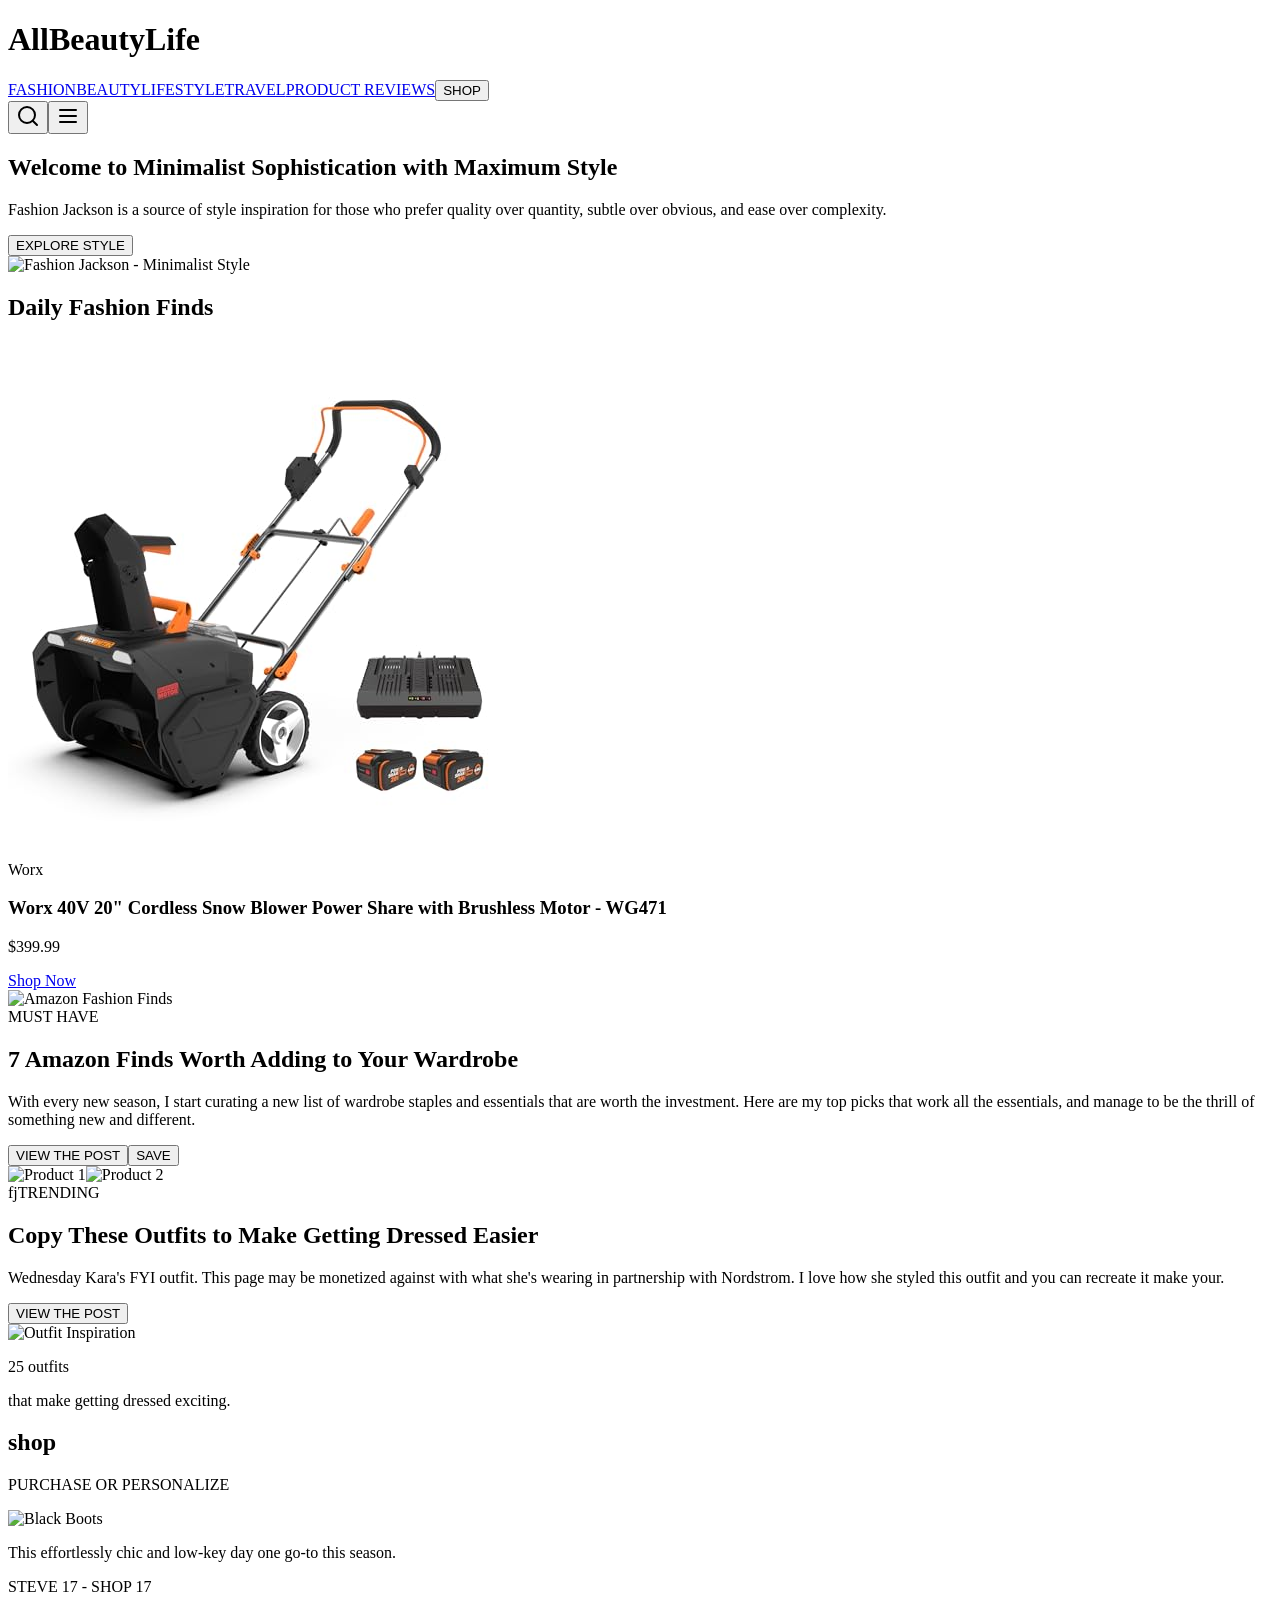
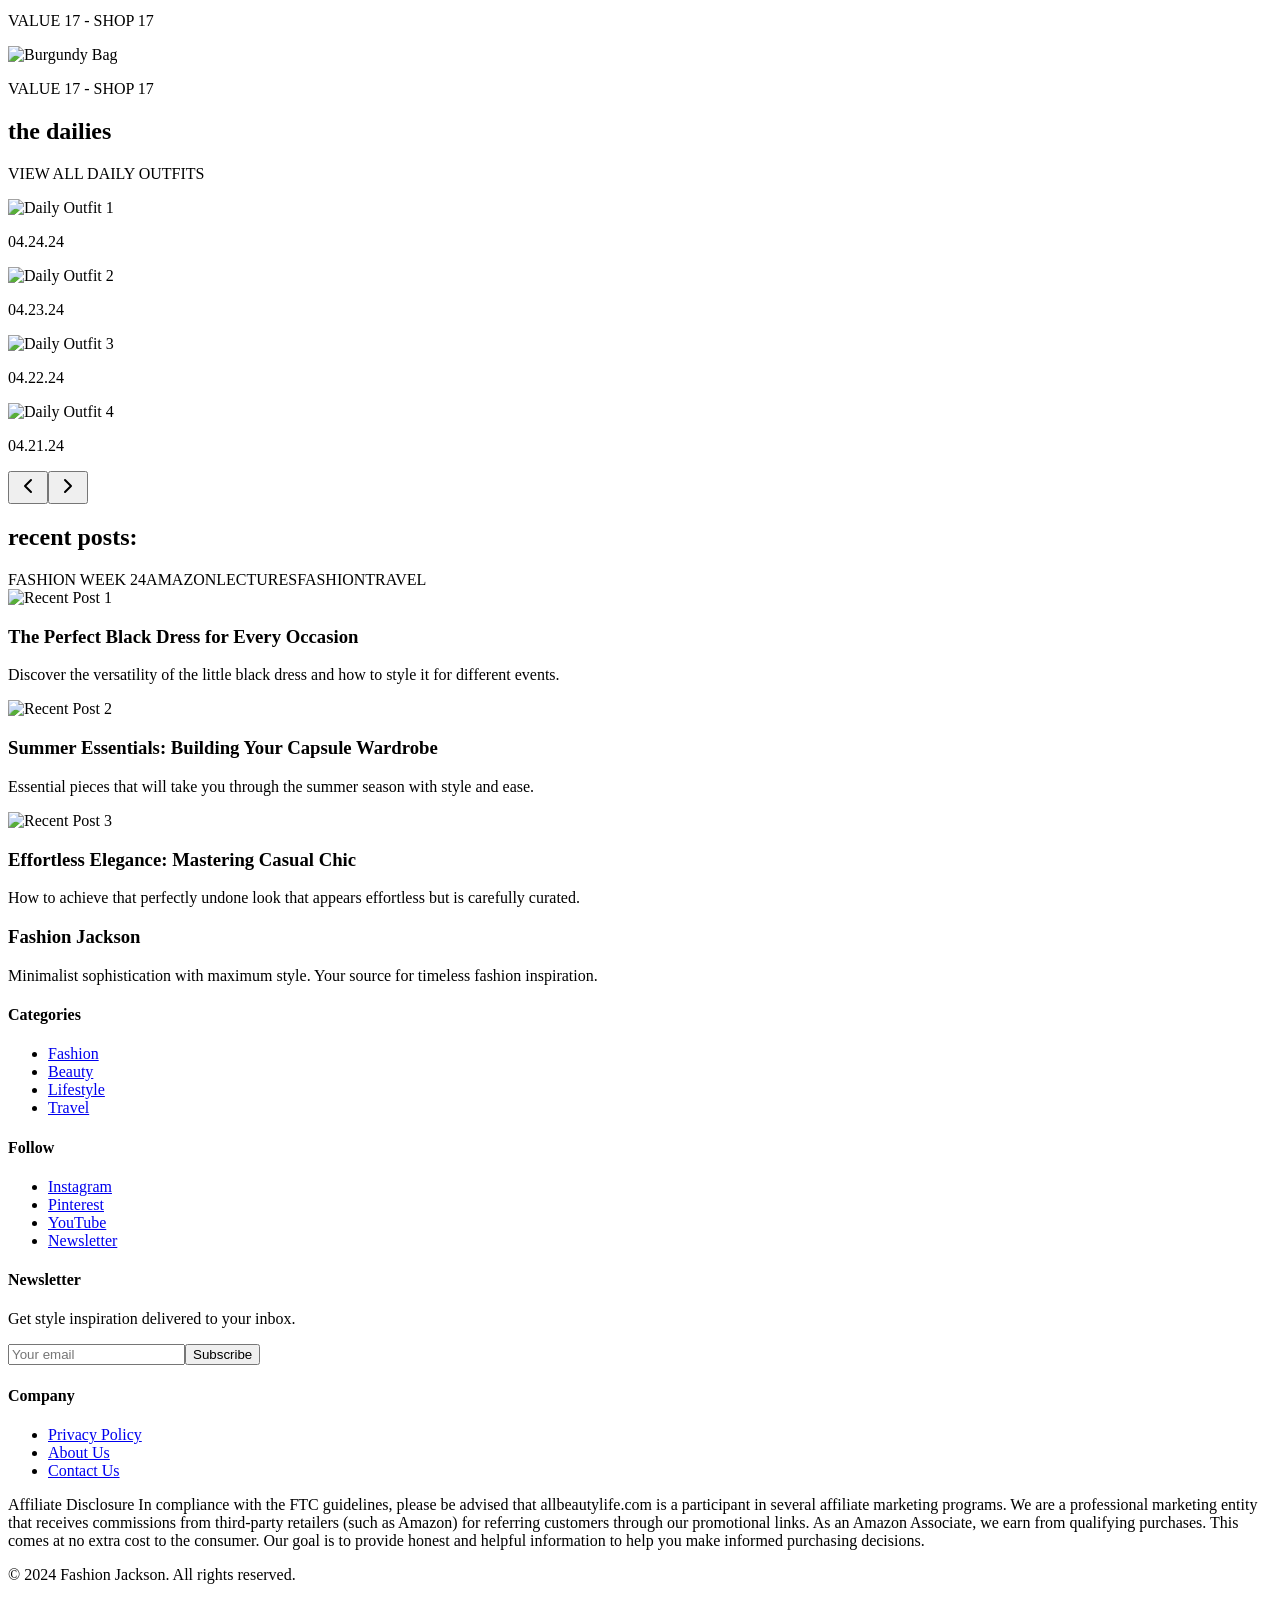
==== commit 78600643: "Add yeahpromos site verification meta tag Adds verify-yeahpromos meta via Next.js metadata so the ex" ====
--- a/out/index.html
+++ b/out/index.html
@@ -1 +1 @@
-<!DOCTYPE html><html lang="en"><head><meta charSet="utf-8"/><meta name="viewport" content="width=device-width, initial-scale=1"/><link rel="preload" as="image" href="/elegant-woman-in-white-outfit-sitting-on-modern-ch.jpg"/><link rel="preload" as="image" href="/luxury-handbags-and-shoes-flat-lay-fashion-styling.jpg"/><link rel="preload" as="image" href="/brown-leather-handbag.jpg"/><link rel="preload" as="image" href="/olive-green-jacket.png"/><link rel="preload" as="image" href="/woman-in-casual-chic-outfit-mirror-selfie-getting-.jpg"/><link rel="preload" as="image" href="/black-ankle-boots-fashion.jpg"/><link rel="preload" as="image" href="/burgundy-leather-handbag-luxury.jpg"/><link rel="preload" as="image" href="/woman-in-jeans-and-blazer-daily-outfit.jpg"/><link rel="preload" as="image" href="/woman-in-dress-casual-chic-outfit.jpg"/><link rel="preload" as="image" href="/woman-in-sweater-and-pants-outfit.jpg"/><link rel="stylesheet" href="/_next/static/css/57745497777fbd7a.css" data-precedence="next"/><link rel="preload" as="script" fetchPriority="low" href="/_next/static/chunks/webpack-4b7c5c3f98de81bb.js"/><script src="/_next/static/chunks/8bc8d761-e3c6c5a7436e6a32.js" async=""></script><script src="/_next/static/chunks/240-be9d9b1b9bcbf056.js" async=""></script><script src="/_next/static/chunks/main-app-8d71daa48f5c59f8.js" async=""></script><script src="/_next/static/chunks/app/layout-eed30e5157930e9d.js" async=""></script><link rel="preload" as="image" href="/woman-in-white-shirt-and-jeans-outfit.jpg"/><link rel="preload" as="image" href="/woman-in-black-dress-elegant-fashion.jpg"/><link rel="preload" as="image" href="/woman-in-yellow-shirt-summer-fashion.jpg"/><link rel="preload" as="image" href="/woman-in-blue-dress-casual-chic.jpg"/><title>v0 App</title><meta name="description" content="Created with v0"/><meta name="generator" content="v0.app"/><script src="/_next/static/chunks/polyfills-42372ed130431b0a.js" noModule=""></script></head><body class="font-sans __variable_fb8f2c __variable_f910ec"><main class="min-h-screen bg-background"><header class="w-full bg-background border-b border-border"><div class="max-w-7xl mx-auto px-4 sm:px-6 lg:px-8"><div class="flex items-center justify-between h-16"><div class="flex items-center"><h1 class="text-xl font-serif font-bold text-foreground">fashion jackson</h1></div><nav class="hidden md:flex items-center space-x-8"><a href="#" class="text-sm font-medium text-foreground hover:text-muted-foreground transition-colors">FASHION</a><a href="#" class="text-sm font-medium text-foreground hover:text-muted-foreground transition-colors">BEAUTY</a><a href="#" class="text-sm font-medium text-foreground hover:text-muted-foreground transition-colors">LIFESTYLE</a><a href="#" class="text-sm font-medium text-foreground hover:text-muted-foreground transition-colors">TRAVEL</a><a href="#" class="text-sm font-medium text-foreground hover:text-muted-foreground transition-colors">PRODUCT REVIEWS</a><button data-slot="button" class="inline-flex items-center justify-center whitespace-nowrap font-medium transition-all disabled:pointer-events-none disabled:opacity-50 [&amp;_svg]:pointer-events-none [&amp;_svg:not([class*=&#x27;size-&#x27;])]:size-4 shrink-0 [&amp;_svg]:shrink-0 outline-none focus-visible:border-ring focus-visible:ring-ring/50 focus-visible:ring-[3px] aria-invalid:ring-destructive/20 dark:aria-invalid:ring-destructive/40 aria-invalid:border-destructive border shadow-xs hover:bg-accent hover:text-accent-foreground dark:bg-input/30 dark:border-input dark:hover:bg-input/50 h-8 rounded-md gap-1.5 px-3 has-[&gt;svg]:px-2.5 text-xs bg-transparent">SHOP</button></nav><div class="flex items-center space-x-4"><button data-slot="button" class="inline-flex items-center justify-center whitespace-nowrap text-sm font-medium transition-all disabled:pointer-events-none disabled:opacity-50 [&amp;_svg]:pointer-events-none [&amp;_svg:not([class*=&#x27;size-&#x27;])]:size-4 shrink-0 [&amp;_svg]:shrink-0 outline-none focus-visible:border-ring focus-visible:ring-ring/50 focus-visible:ring-[3px] aria-invalid:ring-destructive/20 dark:aria-invalid:ring-destructive/40 aria-invalid:border-destructive hover:bg-accent hover:text-accent-foreground dark:hover:bg-accent/50 h-8 rounded-md gap-1.5 px-3 has-[&gt;svg]:px-2.5"><svg xmlns="http://www.w3.org/2000/svg" width="24" height="24" viewBox="0 0 24 24" fill="none" stroke="currentColor" stroke-width="2" stroke-linecap="round" stroke-linejoin="round" class="lucide lucide-search h-4 w-4"><circle cx="11" cy="11" r="8"></circle><path d="m21 21-4.3-4.3"></path></svg></button><button data-slot="button" class="inline-flex items-center justify-center whitespace-nowrap text-sm font-medium transition-all disabled:pointer-events-none disabled:opacity-50 [&amp;_svg]:pointer-events-none [&amp;_svg:not([class*=&#x27;size-&#x27;])]:size-4 shrink-0 [&amp;_svg]:shrink-0 outline-none focus-visible:border-ring focus-visible:ring-ring/50 focus-visible:ring-[3px] aria-invalid:ring-destructive/20 dark:aria-invalid:ring-destructive/40 aria-invalid:border-destructive hover:bg-accent hover:text-accent-foreground dark:hover:bg-accent/50 h-8 rounded-md gap-1.5 px-3 has-[&gt;svg]:px-2.5 md:hidden"><svg xmlns="http://www.w3.org/2000/svg" width="24" height="24" viewBox="0 0 24 24" fill="none" stroke="currentColor" stroke-width="2" stroke-linecap="round" stroke-linejoin="round" class="lucide lucide-menu h-4 w-4"><line x1="4" x2="20" y1="12" y2="12"></line><line x1="4" x2="20" y1="6" y2="6"></line><line x1="4" x2="20" y1="18" y2="18"></line></svg></button></div></div></div></header><section class="bg-muted py-16 lg:py-24"><div class="max-w-7xl mx-auto px-4 sm:px-6 lg:px-8"><div class="grid grid-cols-1 lg:grid-cols-2 gap-12 items-center"><div class="space-y-6"><h1 class="text-4xl lg:text-5xl font-serif font-bold text-foreground leading-tight text-balance">Welcome to Minimalist Sophistication with Maximum Style</h1><p class="text-lg text-muted-foreground leading-relaxed">Fashion Jackson is a source of style inspiration for those who prefer quality over quantity, subtle over obvious, and ease over complexity.</p><button data-slot="button" class="inline-flex items-center justify-center gap-2 whitespace-nowrap rounded-md text-sm font-medium transition-all disabled:pointer-events-none disabled:opacity-50 [&amp;_svg]:pointer-events-none [&amp;_svg:not([class*=&#x27;size-&#x27;])]:size-4 shrink-0 [&amp;_svg]:shrink-0 outline-none focus-visible:border-ring focus-visible:ring-ring/50 focus-visible:ring-[3px] aria-invalid:ring-destructive/20 dark:aria-invalid:ring-destructive/40 aria-invalid:border-destructive shadow-xs h-9 px-4 py-2 has-[&gt;svg]:px-3 bg-primary text-primary-foreground hover:bg-primary/90">EXPLORE STYLE</button></div><div class="relative"><img src="/elegant-woman-in-white-outfit-sitting-on-modern-ch.jpg" alt="Fashion Jackson - Minimalist Style" class="w-full h-auto rounded-lg shadow-lg"/></div></div></div></section><section class="py-16"><div class="max-w-7xl mx-auto px-4 sm:px-6 lg:px-8"><div class="grid grid-cols-1 lg:grid-cols-2 gap-12 items-center"><div class="relative"><img src="/luxury-handbags-and-shoes-flat-lay-fashion-styling.jpg" alt="Amazon Fashion Finds" class="w-full h-auto rounded-lg"/></div><div class="space-y-6"><div class="space-y-2"><span class="text-sm font-medium text-muted-foreground uppercase tracking-wide">MUST HAVE</span><h2 class="text-3xl font-serif font-bold text-foreground">7 Amazon Finds Worth Adding to Your Wardrobe</h2></div><p class="text-muted-foreground leading-relaxed">With every new season, I start curating a new list of wardrobe staples and essentials that are worth the investment. Here are my top picks that work all the essentials, and manage to be the thrill of something new and different.</p><div class="flex items-center space-x-4"><button data-slot="button" class="inline-flex items-center justify-center gap-2 whitespace-nowrap rounded-md text-sm font-medium transition-all disabled:pointer-events-none disabled:opacity-50 [&amp;_svg]:pointer-events-none [&amp;_svg:not([class*=&#x27;size-&#x27;])]:size-4 shrink-0 [&amp;_svg]:shrink-0 outline-none focus-visible:border-ring focus-visible:ring-ring/50 focus-visible:ring-[3px] aria-invalid:ring-destructive/20 dark:aria-invalid:ring-destructive/40 aria-invalid:border-destructive border bg-background shadow-xs hover:bg-accent hover:text-accent-foreground dark:bg-input/30 dark:border-input dark:hover:bg-input/50 h-9 px-4 py-2 has-[&gt;svg]:px-3">VIEW THE POST</button><button data-slot="button" class="inline-flex items-center justify-center whitespace-nowrap text-sm font-medium transition-all disabled:pointer-events-none disabled:opacity-50 [&amp;_svg]:pointer-events-none [&amp;_svg:not([class*=&#x27;size-&#x27;])]:size-4 shrink-0 [&amp;_svg]:shrink-0 outline-none focus-visible:border-ring focus-visible:ring-ring/50 focus-visible:ring-[3px] aria-invalid:ring-destructive/20 dark:aria-invalid:ring-destructive/40 aria-invalid:border-destructive hover:bg-accent hover:text-accent-foreground dark:hover:bg-accent/50 h-8 rounded-md gap-1.5 px-3 has-[&gt;svg]:px-2.5">SAVE</button></div><div class="flex items-center space-x-4 pt-4"><img src="/brown-leather-handbag.jpg" alt="Product 1" class="w-15 h-15 rounded-lg"/><img src="/olive-green-jacket.png" alt="Product 2" class="w-15 h-15 rounded-lg"/></div></div></div></div></section><section class="bg-muted py-16"><div class="max-w-7xl mx-auto px-4 sm:px-6 lg:px-8"><div class="grid grid-cols-1 lg:grid-cols-2 gap-12 items-center"><div class="space-y-6"><div class="flex items-center space-x-2"><span class="text-2xl font-serif italic">fj</span><span class="text-sm font-medium text-muted-foreground uppercase tracking-wide">TRENDING</span></div><h2 class="text-3xl font-serif font-bold text-foreground">Copy These Outfits to Make Getting Dressed Easier</h2><p class="text-muted-foreground leading-relaxed">Wednesday Kara&#x27;s FYI outfit. This page may be monetized against with what she&#x27;s wearing in partnership with Nordstrom. I love how she styled this outfit and you can recreate it make your.</p><button data-slot="button" class="inline-flex items-center justify-center gap-2 whitespace-nowrap rounded-md text-sm font-medium transition-all disabled:pointer-events-none disabled:opacity-50 [&amp;_svg]:pointer-events-none [&amp;_svg:not([class*=&#x27;size-&#x27;])]:size-4 shrink-0 [&amp;_svg]:shrink-0 outline-none focus-visible:border-ring focus-visible:ring-ring/50 focus-visible:ring-[3px] aria-invalid:ring-destructive/20 dark:aria-invalid:ring-destructive/40 aria-invalid:border-destructive border bg-background shadow-xs hover:bg-accent hover:text-accent-foreground dark:bg-input/30 dark:border-input dark:hover:bg-input/50 h-9 px-4 py-2 has-[&gt;svg]:px-3">VIEW THE POST</button></div><div class="relative"><img src="/woman-in-casual-chic-outfit-mirror-selfie-getting-.jpg" alt="Outfit Inspiration" class="w-full h-auto rounded-lg"/><div class="absolute top-4 left-4 bg-background/90 backdrop-blur-sm rounded-lg p-3"><p class="text-sm font-medium text-foreground">25 <span class="text-muted-foreground">outfits</span></p><p class="text-xs text-muted-foreground">that make getting dressed exciting.</p></div></div></div></div></section><section class="py-16"><div class="max-w-7xl mx-auto px-4 sm:px-6 lg:px-8"><div class="text-center mb-12"><h2 class="text-3xl font-serif font-bold text-foreground mb-4">shop</h2><p class="text-muted-foreground">PURCHASE OR PERSONALIZE</p></div><div class="grid grid-cols-1 md:grid-cols-2 gap-8 max-w-4xl mx-auto"><div data-slot="card" class="bg-card text-card-foreground flex flex-col gap-6 rounded-xl border shadow-sm p-6 text-center space-y-4"><img src="/black-ankle-boots-fashion.jpg" alt="Black Boots" class="w-32 h-32 mx-auto object-cover rounded-lg"/><p class="text-sm text-muted-foreground">This effortlessly chic and low-key day one go-to this season.</p><div class="space-y-2"><p class="text-sm font-medium">STEVE 17 - SHOP 17</p><p class="text-xs text-muted-foreground">VALUE 17 - SHOP 17</p></div></div><div data-slot="card" class="bg-card text-card-foreground flex flex-col gap-6 rounded-xl border shadow-sm p-6 text-center space-y-4"><img src="/burgundy-leather-handbag-luxury.jpg" alt="Burgundy Bag" class="w-32 h-32 mx-auto object-cover rounded-lg"/><div class="space-y-2"><p class="text-sm font-medium">VALUE 17 - SHOP 17</p></div></div></div></div></section><section class="bg-muted py-16"><div class="max-w-7xl mx-auto px-4 sm:px-6 lg:px-8"><div class="text-center mb-12"><h2 class="text-3xl font-serif font-bold text-foreground mb-4">the dailies</h2><p class="text-sm text-muted-foreground uppercase tracking-wide">VIEW ALL DAILY OUTFITS</p></div><div class="relative"><div class="grid grid-cols-2 md:grid-cols-4 gap-4"><div class="space-y-2"><img src="/woman-in-jeans-and-blazer-daily-outfit.jpg" alt="Daily Outfit 1" class="w-full h-64 object-cover rounded-lg"/><p class="text-xs text-center text-muted-foreground">04.24.24</p></div><div class="space-y-2"><img src="/woman-in-dress-casual-chic-outfit.jpg" alt="Daily Outfit 2" class="w-full h-64 object-cover rounded-lg"/><p class="text-xs text-center text-muted-foreground">04.23.24</p></div><div class="space-y-2"><img src="/woman-in-sweater-and-pants-outfit.jpg" alt="Daily Outfit 3" class="w-full h-64 object-cover rounded-lg"/><p class="text-xs text-center text-muted-foreground">04.22.24</p></div><div class="space-y-2"><img src="/woman-in-white-shirt-and-jeans-outfit.jpg" alt="Daily Outfit 4" class="w-full h-64 object-cover rounded-lg"/><p class="text-xs text-center text-muted-foreground">04.21.24</p></div></div><button data-slot="button" class="inline-flex items-center justify-center whitespace-nowrap text-sm font-medium transition-all disabled:pointer-events-none disabled:opacity-50 [&amp;_svg]:pointer-events-none [&amp;_svg:not([class*=&#x27;size-&#x27;])]:size-4 shrink-0 [&amp;_svg]:shrink-0 outline-none focus-visible:border-ring focus-visible:ring-ring/50 focus-visible:ring-[3px] aria-invalid:ring-destructive/20 dark:aria-invalid:ring-destructive/40 aria-invalid:border-destructive hover:bg-accent hover:text-accent-foreground dark:hover:bg-accent/50 h-8 rounded-md gap-1.5 px-3 has-[&gt;svg]:px-2.5 absolute left-0 top-1/2 -translate-y-1/2 -translate-x-4"><svg xmlns="http://www.w3.org/2000/svg" width="24" height="24" viewBox="0 0 24 24" fill="none" stroke="currentColor" stroke-width="2" stroke-linecap="round" stroke-linejoin="round" class="lucide lucide-chevron-left h-4 w-4"><path d="m15 18-6-6 6-6"></path></svg></button><button data-slot="button" class="inline-flex items-center justify-center whitespace-nowrap text-sm font-medium transition-all disabled:pointer-events-none disabled:opacity-50 [&amp;_svg]:pointer-events-none [&amp;_svg:not([class*=&#x27;size-&#x27;])]:size-4 shrink-0 [&amp;_svg]:shrink-0 outline-none focus-visible:border-ring focus-visible:ring-ring/50 focus-visible:ring-[3px] aria-invalid:ring-destructive/20 dark:aria-invalid:ring-destructive/40 aria-invalid:border-destructive hover:bg-accent hover:text-accent-foreground dark:hover:bg-accent/50 h-8 rounded-md gap-1.5 px-3 has-[&gt;svg]:px-2.5 absolute right-0 top-1/2 -translate-y-1/2 translate-x-4"><svg xmlns="http://www.w3.org/2000/svg" width="24" height="24" viewBox="0 0 24 24" fill="none" stroke="currentColor" stroke-width="2" stroke-linecap="round" stroke-linejoin="round" class="lucide lucide-chevron-right h-4 w-4"><path d="m9 18 6-6-6-6"></path></svg></button></div></div></section><section class="py-16"><div class="max-w-7xl mx-auto px-4 sm:px-6 lg:px-8"><div class="flex items-center justify-between mb-12"><h2 class="text-3xl font-serif font-bold text-foreground">recent posts:</h2><div class="flex items-center space-x-4 text-sm text-muted-foreground uppercase tracking-wide"><span>FASHION WEEK 24</span><span>AMAZON</span><span>LECTURES</span><span>FASHION</span><span>TRAVEL</span></div></div><div class="grid grid-cols-1 md:grid-cols-3 gap-8"><div class="space-y-4"><img src="/woman-in-black-dress-elegant-fashion.jpg" alt="Recent Post 1" class="w-full h-64 object-cover rounded-lg"/><h3 class="text-lg font-serif font-semibold text-foreground">The Perfect Black Dress for Every Occasion</h3><p class="text-sm text-muted-foreground">Discover the versatility of the little black dress and how to style it for different events.</p></div><div class="space-y-4"><img src="/woman-in-yellow-shirt-summer-fashion.jpg" alt="Recent Post 2" class="w-full h-64 object-cover rounded-lg"/><h3 class="text-lg font-serif font-semibold text-foreground">Summer Essentials: Building Your Capsule Wardrobe</h3><p class="text-sm text-muted-foreground">Essential pieces that will take you through the summer season with style and ease.</p></div><div class="space-y-4"><img src="/woman-in-blue-dress-casual-chic.jpg" alt="Recent Post 3" class="w-full h-64 object-cover rounded-lg"/><h3 class="text-lg font-serif font-semibold text-foreground">Effortless Elegance: Mastering Casual Chic</h3><p class="text-sm text-muted-foreground">How to achieve that perfectly undone look that appears effortless but is carefully curated.</p></div></div></div></section><footer class="bg-primary text-primary-foreground py-12"><div class="max-w-7xl mx-auto px-4 sm:px-6 lg:px-8"><div class="grid grid-cols-1 md:grid-cols-4 gap-8"><div class="space-y-4"><h3 class="text-lg font-serif font-bold">Fashion Jackson</h3><p class="text-sm opacity-90">Minimalist sophistication with maximum style. Your source for timeless fashion inspiration.</p></div><div class="space-y-4"><h4 class="text-sm font-semibold uppercase tracking-wide">Categories</h4><ul class="space-y-2 text-sm opacity-90"><li><a href="#" class="hover:opacity-100 transition-opacity">Fashion</a></li><li><a href="#" class="hover:opacity-100 transition-opacity">Beauty</a></li><li><a href="#" class="hover:opacity-100 transition-opacity">Lifestyle</a></li><li><a href="#" class="hover:opacity-100 transition-opacity">Travel</a></li></ul></div><div class="space-y-4"><h4 class="text-sm font-semibold uppercase tracking-wide">Follow</h4><ul class="space-y-2 text-sm opacity-90"><li><a href="#" class="hover:opacity-100 transition-opacity">Instagram</a></li><li><a href="#" class="hover:opacity-100 transition-opacity">Pinterest</a></li><li><a href="#" class="hover:opacity-100 transition-opacity">YouTube</a></li><li><a href="#" class="hover:opacity-100 transition-opacity">Newsletter</a></li></ul></div><div class="space-y-4"><h4 class="text-sm font-semibold uppercase tracking-wide">Newsletter</h4><p class="text-sm opacity-90">Get style inspiration delivered to your inbox.</p><div class="flex"><input type="email" placeholder="Your email" class="flex-1 px-3 py-2 text-sm bg-primary-foreground text-primary rounded-l-md"/><button class="px-4 py-2 text-sm bg-primary-foreground text-primary rounded-r-md hover:bg-opacity-90 transition-colors">Subscribe</button></div></div><div class="space-y-4"><h4 class="text-sm font-semibold uppercase tracking-wide">Company</h4><ul class="space-y-2 text-sm opacity-90"><li><a href="/privacy-policy" class="hover:opacity-100 transition-opacity">Privacy Policy</a></li><li><a href="/about-us" class="hover:opacity-100 transition-opacity">About Us</a></li><li><a href="/contact-us" class="hover:opacity-100 transition-opacity">Contact Us</a></li></ul></div></div><div class="border-t border-primary-foreground/20 mt-8 pt-8 text-center"><p class="text-sm opacity-75 mb-4">Affiliate Disclosure In compliance with the FTC guidelines, please be advised that allbeautylife.com is a participant in several affiliate marketing programs. We are a professional marketing entity that receives commissions from third-party retailers (such as Amazon) for referring customers through our promotional links. As an Amazon Associate, we earn from qualifying purchases. This comes at no extra cost to the consumer. Our goal is to provide honest and helpful information to help you make informed purchasing decisions.</p><p class="text-sm opacity-75">© 2024 Fashion Jackson. All rights reserved.</p></div></div></footer></main><!--$!--><template data-dgst="BAILOUT_TO_CLIENT_SIDE_RENDERING"></template><!--/$--><script src="/_next/static/chunks/webpack-4b7c5c3f98de81bb.js" async=""></script><script>(self.__next_f=self.__next_f||[]).push([0]);self.__next_f.push([2,null])</script><script>self.__next_f.push([1,"1:HL[\"/_next/static/css/57745497777fbd7a.css\",\"style\"]\n"])</script><script>self.__next_f.push([1,"2:I[7266,[],\"\"]\n4:I[2110,[],\"\"]\n5:I[4718,[],\"\"]\n6:I[5576,[\"185\",\"static/chunks/app/layout-eed30e5157930e9d.js\"],\"Analytics\"]\n8:I[4735,[],\"\"]\n9:[]\n"])</script><script>self.__next_f.push([1,"0:[\"$\",\"$L2\",null,{\"buildId\":\"M0rFrdvPezw4WZEVF_miz\",\"assetPrefix\":\"\",\"urlParts\":[\"\",\"\"],\"initialTree\":[\"\",{\"children\":[\"__PAGE__\",{}]},\"$undefined\",\"$undefined\",true],\"initialSeedData\":[\"\",{\"children\":[\"__PAGE__\",{},[[\"$L3\",[\"$\",\"main\",null,{\"className\":\"min-h-screen bg-background\",\"children\":[[\"$\",\"header\",null,{\"className\":\"w-full bg-background border-b border-border\",\"children\":[\"$\",\"div\",null,{\"className\":\"max-w-7xl mx-auto px-4 sm:px-6 lg:px-8\",\"children\":[\"$\",\"div\",null,{\"className\":\"flex items-center justify-between h-16\",\"children\":[[\"$\",\"div\",null,{\"className\":\"flex items-center\",\"children\":[\"$\",\"h1\",null,{\"className\":\"text-xl font-serif font-bold text-foreground\",\"children\":\"fashion jackson\"}]}],[\"$\",\"nav\",null,{\"className\":\"hidden md:flex items-center space-x-8\",\"children\":[[\"$\",\"a\",null,{\"href\":\"#\",\"className\":\"text-sm font-medium text-foreground hover:text-muted-foreground transition-colors\",\"children\":\"FASHION\"}],[\"$\",\"a\",null,{\"href\":\"#\",\"className\":\"text-sm font-medium text-foreground hover:text-muted-foreground transition-colors\",\"children\":\"BEAUTY\"}],[\"$\",\"a\",null,{\"href\":\"#\",\"className\":\"text-sm font-medium text-foreground hover:text-muted-foreground transition-colors\",\"children\":\"LIFESTYLE\"}],[\"$\",\"a\",null,{\"href\":\"#\",\"className\":\"text-sm font-medium text-foreground hover:text-muted-foreground transition-colors\",\"children\":\"TRAVEL\"}],[\"$\",\"a\",null,{\"href\":\"#\",\"className\":\"text-sm font-medium text-foreground hover:text-muted-foreground transition-colors\",\"children\":\"PRODUCT REVIEWS\"}],[\"$\",\"button\",null,{\"data-slot\":\"button\",\"className\":\"inline-flex items-center justify-center whitespace-nowrap font-medium transition-all disabled:pointer-events-none disabled:opacity-50 [\u0026_svg]:pointer-events-none [\u0026_svg:not([class*='size-'])]:size-4 shrink-0 [\u0026_svg]:shrink-0 outline-none focus-visible:border-ring focus-visible:ring-ring/50 focus-visible:ring-[3px] aria-invalid:ring-destructive/20 dark:aria-invalid:ring-destructive/40 aria-invalid:border-destructive border shadow-xs hover:bg-accent hover:text-accent-foreground dark:bg-input/30 dark:border-input dark:hover:bg-input/50 h-8 rounded-md gap-1.5 px-3 has-[\u003esvg]:px-2.5 text-xs bg-transparent\",\"children\":\"SHOP\"}]]}],[\"$\",\"div\",null,{\"className\":\"flex items-center space-x-4\",\"children\":[[\"$\",\"button\",null,{\"data-slot\":\"button\",\"className\":\"inline-flex items-center justify-center whitespace-nowrap text-sm font-medium transition-all disabled:pointer-events-none disabled:opacity-50 [\u0026_svg]:pointer-events-none [\u0026_svg:not([class*='size-'])]:size-4 shrink-0 [\u0026_svg]:shrink-0 outline-none focus-visible:border-ring focus-visible:ring-ring/50 focus-visible:ring-[3px] aria-invalid:ring-destructive/20 dark:aria-invalid:ring-destructive/40 aria-invalid:border-destructive hover:bg-accent hover:text-accent-foreground dark:hover:bg-accent/50 h-8 rounded-md gap-1.5 px-3 has-[\u003esvg]:px-2.5\",\"children\":[\"$\",\"svg\",null,{\"xmlns\":\"http://www.w3.org/2000/svg\",\"width\":24,\"height\":24,\"viewBox\":\"0 0 24 24\",\"fill\":\"none\",\"stroke\":\"currentColor\",\"strokeWidth\":2,\"strokeLinecap\":\"round\",\"strokeLinejoin\":\"round\",\"className\":\"lucide lucide-search h-4 w-4\",\"children\":[[\"$\",\"circle\",\"4ej97u\",{\"cx\":\"11\",\"cy\":\"11\",\"r\":\"8\"}],[\"$\",\"path\",\"1qie3q\",{\"d\":\"m21 21-4.3-4.3\"}],\"$undefined\"]}]}],[\"$\",\"button\",null,{\"data-slot\":\"button\",\"className\":\"inline-flex items-center justify-center whitespace-nowrap text-sm font-medium transition-all disabled:pointer-events-none disabled:opacity-50 [\u0026_svg]:pointer-events-none [\u0026_svg:not([class*='size-'])]:size-4 shrink-0 [\u0026_svg]:shrink-0 outline-none focus-visible:border-ring focus-visible:ring-ring/50 focus-visible:ring-[3px] aria-invalid:ring-destructive/20 dark:aria-invalid:ring-destructive/40 aria-invalid:border-destructive hover:bg-accent hover:text-accent-foreground dark:hover:bg-accent/50 h-8 rounded-md gap-1.5 px-3 has-[\u003esvg]:px-2.5 md:hidden\",\"children\":[\"$\",\"svg\",null,{\"xmlns\":\"http://www.w3.org/2000/svg\",\"width\":24,\"height\":24,\"viewBox\":\"0 0 24 24\",\"fill\":\"none\",\"stroke\":\"currentColor\",\"strokeWidth\":2,\"strokeLinecap\":\"round\",\"strokeLinejoin\":\"round\",\"className\":\"lucide lucide-menu h-4 w-4\",\"children\":[[\"$\",\"line\",\"1e0a9i\",{\"x1\":\"4\",\"x2\":\"20\",\"y1\":\"12\",\"y2\":\"12\"}],[\"$\",\"line\",\"1owob3\",{\"x1\":\"4\",\"x2\":\"20\",\"y1\":\"6\",\"y2\":\"6\"}],[\"$\",\"line\",\"yk5zj1\",{\"x1\":\"4\",\"x2\":\"20\",\"y1\":\"18\",\"y2\":\"18\"}],\"$undefined\"]}]}]]}]]}]}]}],[\"$\",\"section\",null,{\"className\":\"bg-muted py-16 lg:py-24\",\"children\":[\"$\",\"div\",null,{\"className\":\"max-w-7xl mx-auto px-4 sm:px-6 lg:px-8\",\"children\":[\"$\",\"div\",null,{\"className\":\"grid grid-cols-1 lg:grid-cols-2 gap-12 items-center\",\"children\":[[\"$\",\"div\",null,{\"className\":\"space-y-6\",\"children\":[[\"$\",\"h1\",null,{\"className\":\"text-4xl lg:text-5xl font-serif font-bold text-foreground leading-tight text-balance\",\"children\":\"Welcome to Minimalist Sophistication with Maximum Style\"}],[\"$\",\"p\",null,{\"className\":\"text-lg text-muted-foreground leading-relaxed\",\"children\":\"Fashion Jackson is a source of style inspiration for those who prefer quality over quantity, subtle over obvious, and ease over complexity.\"}],[\"$\",\"button\",null,{\"data-slot\":\"button\",\"className\":\"inline-flex items-center justify-center gap-2 whitespace-nowrap rounded-md text-sm font-medium transition-all disabled:pointer-events-none disabled:opacity-50 [\u0026_svg]:pointer-events-none [\u0026_svg:not([class*='size-'])]:size-4 shrink-0 [\u0026_svg]:shrink-0 outline-none focus-visible:border-ring focus-visible:ring-ring/50 focus-visible:ring-[3px] aria-invalid:ring-destructive/20 dark:aria-invalid:ring-destructive/40 aria-invalid:border-destructive shadow-xs h-9 px-4 py-2 has-[\u003esvg]:px-3 bg-primary text-primary-foreground hover:bg-primary/90\",\"children\":\"EXPLORE STYLE\"}]]}],[\"$\",\"div\",null,{\"className\":\"relative\",\"children\":[\"$\",\"img\",null,{\"src\":\"/elegant-woman-in-white-outfit-sitting-on-modern-ch.jpg\",\"alt\":\"Fashion Jackson - Minimalist Style\",\"className\":\"w-full h-auto rounded-lg shadow-lg\"}]}]]}]}]}],[\"$\",\"section\",null,{\"className\":\"py-16\",\"children\":[\"$\",\"div\",null,{\"className\":\"max-w-7xl mx-auto px-4 sm:px-6 lg:px-8\",\"children\":[\"$\",\"div\",null,{\"className\":\"grid grid-cols-1 lg:grid-cols-2 gap-12 items-center\",\"children\":[[\"$\",\"div\",null,{\"className\":\"relative\",\"children\":[\"$\",\"img\",null,{\"src\":\"/luxury-handbags-and-shoes-flat-lay-fashion-styling.jpg\",\"alt\":\"Amazon Fashion Finds\",\"className\":\"w-full h-auto rounded-lg\"}]}],[\"$\",\"div\",null,{\"className\":\"space-y-6\",\"children\":[[\"$\",\"div\",null,{\"className\":\"space-y-2\",\"children\":[[\"$\",\"span\",null,{\"className\":\"text-sm font-medium text-muted-foreground uppercase tracking-wide\",\"children\":\"MUST HAVE\"}],[\"$\",\"h2\",null,{\"className\":\"text-3xl font-serif font-bold text-foreground\",\"children\":\"7 Amazon Finds Worth Adding to Your Wardrobe\"}]]}],[\"$\",\"p\",null,{\"className\":\"text-muted-foreground leading-relaxed\",\"children\":\"With every new season, I start curating a new list of wardrobe staples and essentials that are worth the investment. Here are my top picks that work all the essentials, and manage to be the thrill of something new and different.\"}],[\"$\",\"div\",null,{\"className\":\"flex items-center space-x-4\",\"children\":[[\"$\",\"button\",null,{\"data-slot\":\"button\",\"className\":\"inline-flex items-center justify-center gap-2 whitespace-nowrap rounded-md text-sm font-medium transition-all disabled:pointer-events-none disabled:opacity-50 [\u0026_svg]:pointer-events-none [\u0026_svg:not([class*='size-'])]:size-4 shrink-0 [\u0026_svg]:shrink-0 outline-none focus-visible:border-ring focus-visible:ring-ring/50 focus-visible:ring-[3px] aria-invalid:ring-destructive/20 dark:aria-invalid:ring-destructive/40 aria-invalid:border-destructive border bg-background shadow-xs hover:bg-accent hover:text-accent-foreground dark:bg-input/30 dark:border-input dark:hover:bg-input/50 h-9 px-4 py-2 has-[\u003esvg]:px-3\",\"children\":\"VIEW THE POST\"}],[\"$\",\"button\",null,{\"data-slot\":\"button\",\"className\":\"inline-flex items-center justify-center whitespace-nowrap text-sm font-medium transition-all disabled:pointer-events-none disabled:opacity-50 [\u0026_svg]:pointer-events-none [\u0026_svg:not([class*='size-'])]:size-4 shrink-0 [\u0026_svg]:shrink-0 outline-none focus-visible:border-ring focus-visible:ring-ring/50 focus-visible:ring-[3px] aria-invalid:ring-destructive/20 dark:aria-invalid:ring-destructive/40 aria-invalid:border-destructive hover:bg-accent hover:text-accent-foreground dark:hover:bg-accent/50 h-8 rounded-md gap-1.5 px-3 has-[\u003esvg]:px-2.5\",\"children\":\"SAVE\"}]]}],[\"$\",\"div\",null,{\"className\":\"flex items-center space-x-4 pt-4\",\"children\":[[\"$\",\"img\",null,{\"src\":\"/brown-leather-handbag.jpg\",\"alt\":\"Product 1\",\"className\":\"w-15 h-15 rounded-lg\"}],[\"$\",\"img\",null,{\"src\":\"/olive-green-jacket.png\",\"alt\":\"Product 2\",\"className\":\"w-15 h-15 rounded-lg\"}]]}]]}]]}]}]}],[\"$\",\"section\",null,{\"className\":\"bg-muted py-16\",\"children\":[\"$\",\"div\",null,{\"className\":\"max-w-7xl mx-auto px-4 sm:px-6 lg:px-8\",\"children\":[\"$\",\"div\",null,{\"className\":\"grid grid-cols-1 lg:grid-cols-2 gap-12 items-center\",\"children\":[[\"$\",\"div\",null,{\"className\":\"space-y-6\",\"children\":[[\"$\",\"div\",null,{\"className\":\"flex items-center space-x-2\",\"children\":[[\"$\",\"span\",null,{\"className\":\"text-2xl font-serif italic\",\"children\":\"fj\"}],[\"$\",\"span\",null,{\"className\":\"text-sm font-medium text-muted-foreground uppercase tracking-wide\",\"children\":\"TRENDING\"}]]}],[\"$\",\"h2\",null,{\"className\":\"text-3xl font-serif font-bold text-foreground\",\"children\":\"Copy These Outfits to Make Getting Dressed Easier\"}],[\"$\",\"p\",null,{\"className\":\"text-muted-foreground leading-relaxed\",\"children\":\"Wednesday Kara's FYI outfit. This page may be monetized against with what she's wearing in partnership with Nordstrom. I love how she styled this outfit and you can recreate it make your.\"}],[\"$\",\"button\",null,{\"data-slot\":\"button\",\"className\":\"inline-flex items-center justify-center gap-2 whitespace-nowrap rounded-md text-sm font-medium transition-all disabled:pointer-events-none disabled:opacity-50 [\u0026_svg]:pointer-events-none [\u0026_svg:not([class*='size-'])]:size-4 shrink-0 [\u0026_svg]:shrink-0 outline-none focus-visible:border-ring focus-visible:ring-ring/50 focus-visible:ring-[3px] aria-invalid:ring-destructive/20 dark:aria-invalid:ring-destructive/40 aria-invalid:border-destructive border bg-background shadow-xs hover:bg-accent hover:text-accent-foreground dark:bg-input/30 dark:border-input dark:hover:bg-input/50 h-9 px-4 py-2 has-[\u003esvg]:px-3\",\"children\":\"VIEW THE POST\"}]]}],[\"$\",\"div\",null,{\"className\":\"relative\",\"children\":[[\"$\",\"img\",null,{\"src\":\"/woman-in-casual-chic-outfit-mirror-selfie-getting-.jpg\",\"alt\":\"Outfit Inspiration\",\"className\":\"w-full h-auto rounded-lg\"}],[\"$\",\"div\",null,{\"className\":\"absolute top-4 left-4 bg-background/90 backdrop-blur-sm rounded-lg p-3\",\"children\":[[\"$\",\"p\",null,{\"className\":\"text-sm font-medium text-foreground\",\"children\":[\"25 \",[\"$\",\"span\",null,{\"className\":\"text-muted-foreground\",\"children\":\"outfits\"}]]}],[\"$\",\"p\",null,{\"className\":\"text-xs text-muted-foreground\",\"children\":\"that make getting dressed exciting.\"}]]}]]}]]}]}]}],[\"$\",\"section\",null,{\"className\":\"py-16\",\"children\":[\"$\",\"div\",null,{\"className\":\"max-w-7xl mx-auto px-4 sm:px-6 lg:px-8\",\"children\":[[\"$\",\"div\",null,{\"className\":\"text-center mb-12\",\"children\":[[\"$\",\"h2\",null,{\"className\":\"text-3xl font-serif font-bold text-foreground mb-4\",\"children\":\"shop\"}],[\"$\",\"p\",null,{\"className\":\"text-muted-foreground\",\"children\":\"PURCHASE OR PERSONALIZE\"}]]}],[\"$\",\"div\",null,{\"className\":\"grid grid-cols-1 md:grid-cols-2 gap-8 max-w-4xl mx-auto\",\"children\":[[\"$\",\"div\",null,{\"data-slot\":\"card\",\"className\":\"bg-card text-card-foreground flex flex-col gap-6 rounded-xl border shadow-sm p-6 text-center space-y-4\",\"children\":[[\"$\",\"img\",null,{\"src\":\"/black-ankle-boots-fashion.jpg\",\"alt\":\"Black Boots\",\"className\":\"w-32 h-32 mx-auto object-cover rounded-lg\"}],[\"$\",\"p\",null,{\"className\":\"text-sm text-muted-foreground\",\"children\":\"This effortlessly chic and low-key day one go-to this season.\"}],[\"$\",\"div\",null,{\"className\":\"space-y-2\",\"children\":[[\"$\",\"p\",null,{\"className\":\"text-sm font-medium\",\"children\":\"STEVE 17 - SHOP 17\"}],[\"$\",\"p\",null,{\"className\":\"text-xs text-muted-foreground\",\"children\":\"VALUE 17 - SHOP 17\"}]]}]]}],[\"$\",\"div\",null,{\"data-slot\":\"card\",\"className\":\"bg-card text-card-foreground flex flex-col gap-6 rounded-xl border shadow-sm p-6 text-center space-y-4\",\"children\":[[\"$\",\"img\",null,{\"src\":\"/burgundy-leather-handbag-luxury.jpg\",\"alt\":\"Burgundy Bag\",\"className\":\"w-32 h-32 mx-auto object-cover rounded-lg\"}],[\"$\",\"div\",null,{\"className\":\"space-y-2\",\"children\":[\"$\",\"p\",null,{\"className\":\"text-sm font-medium\",\"children\":\"VALUE 17 - SHOP 17\"}]}]]}]]}]]}]}],[\"$\",\"section\",null,{\"className\":\"bg-muted py-16\",\"children\":[\"$\",\"div\",null,{\"className\":\"max-w-7xl mx-auto px-4 sm:px-6 lg:px-8\",\"children\":[[\"$\",\"div\",null,{\"className\":\"text-center mb-12\",\"children\":[[\"$\",\"h2\",null,{\"className\":\"text-3xl font-serif font-bold text-foreground mb-4\",\"children\":\"the dailies\"}],[\"$\",\"p\",null,{\"className\":\"text-sm text-muted-foreground uppercase tracking-wide\",\"children\":\"VIEW ALL DAILY OUTFITS\"}]]}],[\"$\",\"div\",null,{\"className\":\"relative\",\"children\":[[\"$\",\"div\",null,{\"className\":\"grid grid-cols-2 md:grid-cols-4 gap-4\",\"children\":[[\"$\",\"div\",null,{\"className\":\"space-y-2\",\"children\":[[\"$\",\"img\",null,{\"src\":\"/woman-in-jeans-and-blazer-daily-outfit.jpg\",\"alt\":\"Daily Outfit 1\",\"className\":\"w-full h-64 object-cover rounded-lg\"}],[\"$\",\"p\",null,{\"className\":\"text-xs text-center text-muted-foreground\",\"children\":\"04.24.24\"}]]}],[\"$\",\"div\",null,{\"className\":\"space-y-2\",\"children\":[[\"$\",\"img\",null,{\"src\":\"/woman-in-dress-casual-chic-outfit.jpg\",\"alt\":\"Daily Outfit 2\",\"className\":\"w-full h-64 object-cover rounded-lg\"}],[\"$\",\"p\",null,{\"className\":\"text-xs text-center text-muted-foreground\",\"children\":\"04.23.24\"}]]}],[\"$\",\"div\",null,{\"className\":\"space-y-2\",\"children\":[[\"$\",\"img\",null,{\"src\":\"/woman-in-sweater-and-pants-outfit.jpg\",\"alt\":\"Daily Outfit 3\",\"className\":\"w-full h-64 object-cover rounded-lg\"}],[\"$\",\"p\",null,{\"className\":\"text-xs text-center text-muted-foreground\",\"children\":\"04.22.24\"}]]}],[\"$\",\"div\",null,{\"className\":\"space-y-2\",\"children\":[[\"$\",\"img\",null,{\"src\":\"/woman-in-white-shirt-and-jeans-outfit.jpg\",\"alt\":\"Daily Outfit 4\",\"className\":\"w-full h-64 object-cover rounded-lg\"}],[\"$\",\"p\",null,{\"className\":\"text-xs text-center text-muted-foreground\",\"children\":\"04.21.24\"}]]}]]}],[\"$\",\"button\",null,{\"data-slot\":\"button\",\"className\":\"inline-flex items-center justify-center whitespace-nowrap text-sm font-medium transition-all disabled:pointer-events-none disabled:opacity-50 [\u0026_svg]:pointer-events-none [\u0026_svg:not([class*='size-'])]:size-4 shrink-0 [\u0026_svg]:shrink-0 outline-none focus-visible:border-ring focus-visible:ring-ring/50 focus-visible:ring-[3px] aria-invalid:ring-destructive/20 dark:aria-invalid:ring-destructive/40 aria-invalid:border-destructive hover:bg-accent hover:text-accent-foreground dark:hover:bg-accent/50 h-8 rounded-md gap-1.5 px-3 has-[\u003esvg]:px-2.5 absolute left-0 top-1/2 -translate-y-1/2 -translate-x-4\",\"children\":[\"$\",\"svg\",null,{\"xmlns\":\"http://www.w3.org/2000/svg\",\"width\":24,\"height\":24,\"viewBox\":\"0 0 24 24\",\"fill\":\"none\",\"stroke\":\"currentColor\",\"strokeWidth\":2,\"strokeLinecap\":\"round\",\"strokeLinejoin\":\"round\",\"className\":\"lucide lucide-chevron-left h-4 w-4\",\"children\":[[\"$\",\"path\",\"1wnfg3\",{\"d\":\"m15 18-6-6 6-6\"}],\"$undefined\"]}]}],[\"$\",\"button\",null,{\"data-slot\":\"button\",\"className\":\"inline-flex items-center justify-center whitespace-nowrap text-sm font-medium transition-all disabled:pointer-events-none disabled:opacity-50 [\u0026_svg]:pointer-events-none [\u0026_svg:not([class*='size-'])]:size-4 shrink-0 [\u0026_svg]:shrink-0 outline-none focus-visible:border-ring focus-visible:ring-ring/50 focus-visible:ring-[3px] aria-invalid:ring-destructive/20 dark:aria-invalid:ring-destructive/40 aria-invalid:border-destructive hover:bg-accent hover:text-accent-foreground dark:hover:bg-accent/50 h-8 rounded-md gap-1.5 px-3 has-[\u003esvg]:px-2.5 absolute right-0 top-1/2 -translate-y-1/2 translate-x-4\",\"children\":[\"$\",\"svg\",null,{\"xmlns\":\"http://www.w3.org/2000/svg\",\"width\":24,\"height\":24,\"viewBox\":\"0 0 24 24\",\"fill\":\"none\",\"stroke\":\"currentColor\",\"strokeWidth\":2,\"strokeLinecap\":\"round\",\"strokeLinejoin\":\"round\",\"className\":\"lucide lucide-chevron-right h-4 w-4\",\"children\":[[\"$\",\"path\",\"mthhwq\",{\"d\":\"m9 18 6-6-6-6\"}],\"$undefined\"]}]}]]}]]}]}],[\"$\",\"section\",null,{\"className\":\"py-16\",\"children\":[\"$\",\"div\",null,{\"className\":\"max-w-7xl mx-auto px-4 sm:px-6 lg:px-8\",\"children\":[[\"$\",\"div\",null,{\"className\":\"flex items-center justify-between mb-12\",\"children\":[[\"$\",\"h2\",null,{\"className\":\"text-3xl font-serif font-bold text-foreground\",\"children\":\"recent posts:\"}],[\"$\",\"div\",null,{\"className\":\"flex items-center space-x-4 text-sm text-muted-foreground uppercase tracking-wide\",\"children\":[[\"$\",\"span\",null,{\"children\":\"FASHION WEEK 24\"}],[\"$\",\"span\",null,{\"children\":\"AMAZON\"}],[\"$\",\"span\",null,{\"children\":\"LECTURES\"}],[\"$\",\"span\",null,{\"children\":\"FASHION\"}],[\"$\",\"span\",null,{\"children\":\"TRAVEL\"}]]}]]}],[\"$\",\"div\",null,{\"className\":\"grid grid-cols-1 md:grid-cols-3 gap-8\",\"children\":[[\"$\",\"div\",null,{\"className\":\"space-y-4\",\"children\":[[\"$\",\"img\",null,{\"src\":\"/woman-in-black-dress-elegant-fashion.jpg\",\"alt\":\"Recent Post 1\",\"className\":\"w-full h-64 object-cover rounded-lg\"}],[\"$\",\"h3\",null,{\"className\":\"text-lg font-serif font-semibold text-foreground\",\"children\":\"The Perfect Black Dress for Every Occasion\"}],[\"$\",\"p\",null,{\"className\":\"text-sm text-muted-foreground\",\"children\":\"Discover the versatility of the little black dress and how to style it for different events.\"}]]}],[\"$\",\"div\",null,{\"className\":\"space-y-4\",\"children\":[[\"$\",\"img\",null,{\"src\":\"/woman-in-yellow-shirt-summer-fashion.jpg\",\"alt\":\"Recent Post 2\",\"className\":\"w-full h-64 object-cover rounded-lg\"}],[\"$\",\"h3\",null,{\"className\":\"text-lg font-serif font-semibold text-foreground\",\"children\":\"Summer Essentials: Building Your Capsule Wardrobe\"}],[\"$\",\"p\",null,{\"className\":\"text-sm text-muted-foreground\",\"children\":\"Essential pieces that will take you through the summer season with style and ease.\"}]]}],[\"$\",\"div\",null,{\"className\":\"space-y-4\",\"children\":[[\"$\",\"img\",null,{\"src\":\"/woman-in-blue-dress-casual-chic.jpg\",\"alt\":\"Recent Post 3\",\"className\":\"w-full h-64 object-cover rounded-lg\"}],[\"$\",\"h3\",null,{\"className\":\"text-lg font-serif font-semibold text-foreground\",\"children\":\"Effortless Elegance: Mastering Casual Chic\"}],[\"$\",\"p\",null,{\"className\":\"text-sm text-muted-foreground\",\"children\":\"How to achieve that perfectly undone look that appears effortless but is carefully curated.\"}]]}]]}]]}]}],[\"$\",\"footer\",null,{\"className\":\"bg-primary text-primary-foreground py-12\",\"children\":[\"$\",\"div\",null,{\"className\":\"max-w-7xl mx-auto px-4 sm:px-6 lg:px-8\",\"children\":[[\"$\",\"div\",null,{\"className\":\"grid grid-cols-1 md:grid-cols-4 gap-8\",\"children\":[[\"$\",\"div\",null,{\"className\":\"space-y-4\",\"children\":[[\"$\",\"h3\",null,{\"className\":\"text-lg font-serif font-bold\",\"children\":\"Fashion Jackson\"}],[\"$\",\"p\",null,{\"className\":\"text-sm opacity-90\",\"children\":\"Minimalist sophistication with maximum style. Your source for timeless fashion inspiration.\"}]]}],[\"$\",\"div\",null,{\"className\":\"space-y-4\",\"children\":[[\"$\",\"h4\",null,{\"className\":\"text-sm font-semibold uppercase tracking-wide\",\"children\":\"Categories\"}],[\"$\",\"ul\",null,{\"className\":\"space-y-2 text-sm opacity-90\",\"children\":[[\"$\",\"li\",null,{\"children\":[\"$\",\"a\",null,{\"href\":\"#\",\"className\":\"hover:opacity-100 transition-opacity\",\"children\":\"Fashion\"}]}],[\"$\",\"li\",null,{\"children\":[\"$\",\"a\",null,{\"href\":\"#\",\"className\":\"hover:opacity-100 transition-opacity\",\"children\":\"Beauty\"}]}],[\"$\",\"li\",null,{\"children\":[\"$\",\"a\",null,{\"href\":\"#\",\"className\":\"hover:opacity-100 transition-opacity\",\"children\":\"Lifestyle\"}]}],[\"$\",\"li\",null,{\"children\":[\"$\",\"a\",null,{\"href\":\"#\",\"className\":\"hover:opacity-100 transition-opacity\",\"children\":\"Travel\"}]}]]}]]}],[\"$\",\"div\",null,{\"className\":\"space-y-4\",\"children\":[[\"$\",\"h4\",null,{\"className\":\"text-sm font-semibold uppercase tracking-wide\",\"children\":\"Follow\"}],[\"$\",\"ul\",null,{\"className\":\"space-y-2 text-sm opacity-90\",\"children\":[[\"$\",\"li\",null,{\"children\":[\"$\",\"a\",null,{\"href\":\"#\",\"className\":\"hover:opacity-100 transition-opacity\",\"children\":\"Instagram\"}]}],[\"$\",\"li\",null,{\"children\":[\"$\",\"a\",null,{\"href\":\"#\",\"className\":\"hover:opacity-100 transition-opacity\",\"children\":\"Pinterest\"}]}],[\"$\",\"li\",null,{\"children\":[\"$\",\"a\",null,{\"href\":\"#\",\"className\":\"hover:opacity-100 transition-opacity\",\"children\":\"YouTube\"}]}],[\"$\",\"li\",null,{\"children\":[\"$\",\"a\",null,{\"href\":\"#\",\"className\":\"hover:opacity-100 transition-opacity\",\"children\":\"Newsletter\"}]}]]}]]}],[\"$\",\"div\",null,{\"className\":\"space-y-4\",\"children\":[[\"$\",\"h4\",null,{\"className\":\"text-sm font-semibold uppercase tracking-wide\",\"children\":\"Newsletter\"}],[\"$\",\"p\",null,{\"className\":\"text-sm opacity-90\",\"children\":\"Get style inspiration delivered to your inbox.\"}],[\"$\",\"div\",null,{\"className\":\"flex\",\"children\":[[\"$\",\"input\",null,{\"type\":\"email\",\"placeholder\":\"Your email\",\"className\":\"flex-1 px-3 py-2 text-sm bg-primary-foreground text-primary rounded-l-md\"}],[\"$\",\"button\",null,{\"className\":\"px-4 py-2 text-sm bg-primary-foreground text-primary rounded-r-md hover:bg-opacity-90 transition-colors\",\"children\":\"Subscribe\"}]]}]]}],[\"$\",\"div\",null,{\"className\":\"space-y-4\",\"children\":[[\"$\",\"h4\",null,{\"className\":\"text-sm font-semibold uppercase tracking-wide\",\"children\":\"Company\"}],[\"$\",\"ul\",null,{\"className\":\"space-y-2 text-sm opacity-90\",\"children\":[[\"$\",\"li\",null,{\"children\":[\"$\",\"a\",null,{\"href\":\"/privacy-policy\",\"className\":\"hover:opacity-100 transition-opacity\",\"children\":\"Privacy Policy\"}]}],[\"$\",\"li\",null,{\"children\":[\"$\",\"a\",null,{\"href\":\"/about-us\",\"className\":\"hover:opacity-100 transition-opacity\",\"children\":\"About Us\"}]}],[\"$\",\"li\",null,{\"children\":[\"$\",\"a\",null,{\"href\":\"/contact-us\",\"className\":\"hover:opacity-100 transition-opacity\",\"children\":\"Contact Us\"}]}]]}]]}]]}],[\"$\",\"div\",null,{\"className\":\"border-t border-primary-foreground/20 mt-8 pt-8 text-center\",\"children\":[[\"$\",\"p\",null,{\"className\":\"text-sm opacity-75 mb-4\",\"children\":\"Affiliate Disclosure In compliance with the FTC guidelines, please be advised that allbeautylife.com is a participant in several affiliate marketing programs. We are a professional marketing entity that receives commissions from third-party retailers (such as Amazon) for referring customers through our promotional links. As an Amazon Associate, we earn from qualifying purchases. This comes at no extra cost to the consumer. Our goal is to provide honest and helpful information to help you make informed purchasing decisions.\"}],[\"$\",\"p\",null,{\"className\":\"text-sm opacity-75\",\"children\":\"© 2024 Fashion Jackson. All rights reserved.\"}]]}]]}]}]]}],null],null],null]},[[[[\"$\",\"link\",\"0\",{\"rel\":\"stylesheet\",\"href\":\"/_next/static/css/57745497777fbd7a.css\",\"precedence\":\"next\",\"crossOrigin\":\"$undefined\"}]],[\"$\",\"html\",null,{\"lang\":\"en\",\"children\":[\"$\",\"body\",null,{\"className\":\"font-sans __variable_fb8f2c __variable_f910ec\",\"children\":[[\"$\",\"$L4\",null,{\"parallelRouterKey\":\"children\",\"segmentPath\":[\"children\"],\"error\":\"$undefined\",\"errorStyles\":\"$undefined\",\"errorScripts\":\"$undefined\",\"template\":[\"$\",\"$L5\",null,{}],\"templateStyles\":\"$undefined\",\"templateScripts\":\"$undefined\",\"notFound\":[[\"$\",\"title\",null,{\"children\":\"404: This page could not be found.\"}],[\"$\",\"div\",null,{\"style\":{\"fontFamily\":\"system-ui,\\\"Segoe UI\\\",Roboto,Helvetica,Arial,sans-serif,\\\"Apple Color Emoji\\\",\\\"Segoe UI Emoji\\\"\",\"height\":\"100vh\",\"textAlign\":\"center\",\"display\":\"flex\",\"flexDirection\":\"column\",\"alignItems\":\"center\",\"justifyContent\":\"center\"},\"children\":[\"$\",\"div\",null,{\"children\":[[\"$\",\"style\",null,{\"dangerouslySetInnerHTML\":{\"__html\":\"body{color:#000;background:#fff;margin:0}.next-error-h1{border-right:1px solid rgba(0,0,0,.3)}@media (prefers-color-scheme:dark){body{color:#fff;background:#000}.next-error-h1{border-right:1px solid rgba(255,255,255,.3)}}\"}}],[\"$\",\"h1\",null,{\"className\":\"next-error-h1\",\"style\":{\"display\":\"inline-block\",\"margin\":\"0 20px 0 0\",\"padding\":\"0 23px 0 0\",\"fontSize\":24,\"fontWeight\":500,\"verticalAlign\":\"top\",\"lineHeight\":\"49px\"},\"children\":\"404\"}],[\"$\",\"div\",null,{\"style\":{\"display\":\"inline-block\"},\"children\":[\"$\",\"h2\",null,{\"style\":{\"fontSize\":14,\"fontWeight\":400,\"lineHeight\":\"49px\",\"margin\":0},\"children\":\"This page could not be found.\"}]}]]}]}]],\"notFoundStyles\":[]}],[\"$\",\"$L6\",null,{}]]}]}]],null],null],\"couldBeIntercepted\":false,\"initialHead\":[null,\"$L7\"],\"globalErrorComponent\":\"$8\",\"missingSlots\":\"$W9\"}]\n"])</script><script>self.__next_f.push([1,"7:[[\"$\",\"meta\",\"0\",{\"name\":\"viewport\",\"content\":\"width=device-width, initial-scale=1\"}],[\"$\",\"meta\",\"1\",{\"charSet\":\"utf-8\"}],[\"$\",\"title\",\"2\",{\"children\":\"v0 App\"}],[\"$\",\"meta\",\"3\",{\"name\":\"description\",\"content\":\"Created with v0\"}],[\"$\",\"meta\",\"4\",{\"name\":\"generator\",\"content\":\"v0.app\"}]]\n3:null\n"])</script></body></html>+<!DOCTYPE html><html lang="en"><head><meta charSet="utf-8"/><meta name="viewport" content="width=device-width, initial-scale=1"/><link rel="preload" as="image" href="/elegant-woman-in-white-outfit-sitting-on-modern-ch.jpg"/><link rel="preload" as="image" href="/413FssKgWHL._SS500_.jpg"/><link rel="preload" as="image" href="/luxury-handbags-and-shoes-flat-lay-fashion-styling.jpg"/><link rel="preload" as="image" href="/brown-leather-handbag.jpg"/><link rel="preload" as="image" href="/olive-green-jacket.png"/><link rel="preload" as="image" href="/woman-in-casual-chic-outfit-mirror-selfie-getting-.jpg"/><link rel="preload" as="image" href="/black-ankle-boots-fashion.jpg"/><link rel="preload" as="image" href="/burgundy-leather-handbag-luxury.jpg"/><link rel="preload" as="image" href="/woman-in-jeans-and-blazer-daily-outfit.jpg"/><link rel="preload" as="image" href="/woman-in-dress-casual-chic-outfit.jpg"/><link rel="stylesheet" href="/_next/static/css/8d19c2a25655947d.css" data-precedence="next"/><link rel="preload" as="script" fetchPriority="low" href="/_next/static/chunks/webpack-4b7c5c3f98de81bb.js"/><script src="/_next/static/chunks/8bc8d761-e3c6c5a7436e6a32.js" async=""></script><script src="/_next/static/chunks/240-be9d9b1b9bcbf056.js" async=""></script><script src="/_next/static/chunks/main-app-8d71daa48f5c59f8.js" async=""></script><script src="/_next/static/chunks/app/layout-eed30e5157930e9d.js" async=""></script><link rel="preload" as="image" href="/woman-in-sweater-and-pants-outfit.jpg"/><link rel="preload" as="image" href="/woman-in-white-shirt-and-jeans-outfit.jpg"/><link rel="preload" as="image" href="/woman-in-black-dress-elegant-fashion.jpg"/><link rel="preload" as="image" href="/woman-in-yellow-shirt-summer-fashion.jpg"/><link rel="preload" as="image" href="/woman-in-blue-dress-casual-chic.jpg"/><title>v0 App</title><meta name="description" content="Created with v0"/><meta name="generator" content="v0.app"/><meta name="verify-yeahpromos" content="b6c395a04744"/><script src="/_next/static/chunks/polyfills-42372ed130431b0a.js" noModule=""></script></head><body class="font-sans __variable_fb8f2c __variable_f910ec"><main class="min-h-screen bg-background"><header class="w-full bg-background border-b border-border"><div class="max-w-7xl mx-auto px-4 sm:px-6 lg:px-8"><div class="flex items-center justify-between h-16"><div class="flex items-center"><h1 class="text-xl font-serif font-bold text-foreground">AllBeautyLife</h1></div><nav class="hidden md:flex items-center space-x-8"><a href="#" class="text-sm font-medium text-foreground hover:text-muted-foreground transition-colors">FASHION</a><a href="#" class="text-sm font-medium text-foreground hover:text-muted-foreground transition-colors">BEAUTY</a><a href="#" class="text-sm font-medium text-foreground hover:text-muted-foreground transition-colors">LIFESTYLE</a><a href="#" class="text-sm font-medium text-foreground hover:text-muted-foreground transition-colors">TRAVEL</a><a href="#" class="text-sm font-medium text-foreground hover:text-muted-foreground transition-colors">PRODUCT REVIEWS</a><button data-slot="button" class="inline-flex items-center justify-center whitespace-nowrap font-medium transition-all disabled:pointer-events-none disabled:opacity-50 [&amp;_svg]:pointer-events-none [&amp;_svg:not([class*=&#x27;size-&#x27;])]:size-4 shrink-0 [&amp;_svg]:shrink-0 outline-none focus-visible:border-ring focus-visible:ring-ring/50 focus-visible:ring-[3px] aria-invalid:ring-destructive/20 dark:aria-invalid:ring-destructive/40 aria-invalid:border-destructive border shadow-xs hover:bg-accent hover:text-accent-foreground dark:bg-input/30 dark:border-input dark:hover:bg-input/50 h-8 rounded-md gap-1.5 px-3 has-[&gt;svg]:px-2.5 text-xs bg-transparent">SHOP</button></nav><div class="flex items-center space-x-4"><button data-slot="button" class="inline-flex items-center justify-center whitespace-nowrap text-sm font-medium transition-all disabled:pointer-events-none disabled:opacity-50 [&amp;_svg]:pointer-events-none [&amp;_svg:not([class*=&#x27;size-&#x27;])]:size-4 shrink-0 [&amp;_svg]:shrink-0 outline-none focus-visible:border-ring focus-visible:ring-ring/50 focus-visible:ring-[3px] aria-invalid:ring-destructive/20 dark:aria-invalid:ring-destructive/40 aria-invalid:border-destructive hover:bg-accent hover:text-accent-foreground dark:hover:bg-accent/50 h-8 rounded-md gap-1.5 px-3 has-[&gt;svg]:px-2.5"><svg xmlns="http://www.w3.org/2000/svg" width="24" height="24" viewBox="0 0 24 24" fill="none" stroke="currentColor" stroke-width="2" stroke-linecap="round" stroke-linejoin="round" class="lucide lucide-search h-4 w-4"><circle cx="11" cy="11" r="8"></circle><path d="m21 21-4.3-4.3"></path></svg></button><button data-slot="button" class="inline-flex items-center justify-center whitespace-nowrap text-sm font-medium transition-all disabled:pointer-events-none disabled:opacity-50 [&amp;_svg]:pointer-events-none [&amp;_svg:not([class*=&#x27;size-&#x27;])]:size-4 shrink-0 [&amp;_svg]:shrink-0 outline-none focus-visible:border-ring focus-visible:ring-ring/50 focus-visible:ring-[3px] aria-invalid:ring-destructive/20 dark:aria-invalid:ring-destructive/40 aria-invalid:border-destructive hover:bg-accent hover:text-accent-foreground dark:hover:bg-accent/50 h-8 rounded-md gap-1.5 px-3 has-[&gt;svg]:px-2.5 md:hidden"><svg xmlns="http://www.w3.org/2000/svg" width="24" height="24" viewBox="0 0 24 24" fill="none" stroke="currentColor" stroke-width="2" stroke-linecap="round" stroke-linejoin="round" class="lucide lucide-menu h-4 w-4"><line x1="4" x2="20" y1="12" y2="12"></line><line x1="4" x2="20" y1="6" y2="6"></line><line x1="4" x2="20" y1="18" y2="18"></line></svg></button></div></div></div></header><section class="bg-muted py-16 lg:py-24"><div class="max-w-7xl mx-auto px-4 sm:px-6 lg:px-8"><div class="grid grid-cols-1 lg:grid-cols-2 gap-12 items-center"><div class="space-y-6"><h1 class="text-4xl lg:text-5xl font-serif font-bold text-foreground leading-tight text-balance">Welcome to Minimalist Sophistication with Maximum Style</h1><p class="text-lg text-muted-foreground leading-relaxed">Fashion Jackson is a source of style inspiration for those who prefer quality over quantity, subtle over obvious, and ease over complexity.</p><button data-slot="button" class="inline-flex items-center justify-center gap-2 whitespace-nowrap rounded-md text-sm font-medium transition-all disabled:pointer-events-none disabled:opacity-50 [&amp;_svg]:pointer-events-none [&amp;_svg:not([class*=&#x27;size-&#x27;])]:size-4 shrink-0 [&amp;_svg]:shrink-0 outline-none focus-visible:border-ring focus-visible:ring-ring/50 focus-visible:ring-[3px] aria-invalid:ring-destructive/20 dark:aria-invalid:ring-destructive/40 aria-invalid:border-destructive shadow-xs h-9 px-4 py-2 has-[&gt;svg]:px-3 bg-primary text-primary-foreground hover:bg-primary/90">EXPLORE STYLE</button></div><div class="relative"><img src="/elegant-woman-in-white-outfit-sitting-on-modern-ch.jpg" alt="Fashion Jackson - Minimalist Style" class="w-full h-auto rounded-lg shadow-lg"/></div></div></div></section><section class="max-w-7xl mx-auto p-6"><h2 class="text-3xl font-bold mb-8">Daily Fashion Finds</h2><div class="grid grid-cols-1 md:grid-cols-3 gap-6"><div class="border rounded-lg overflow-hidden shadow-sm hover:shadow-md transition-shadow"><img src="/413FssKgWHL._SS500_.jpg" alt="Worx 40V 20&quot; Cordless Snow Blower Power Share with Brushless Motor - WG471" class="w-full h-64 object-cover"/><div class="p-4"><p class="text-sm text-gray-500 uppercase font-semibold">Worx</p><h3 class="text-lg font-medium text-gray-900 mt-1 truncate">Worx 40V 20&quot; Cordless Snow Blower Power Share with Brushless Motor - WG471</h3><p class="text-xl font-bold text-gray-900 mt-2">$399.99</p><a href="https://app.partnerboost.com/track/df000UdWCUDYlnL78iUB1btaCk5rzIi_b8cLIu3p8BwaePm_bUTUWGEdWeGWfJtibX6V1VsV8_c?url=https%3A%2F%2Fwww.amazon.com%2Fdp%2FB08KHYP2KV%3Fmaas%3Dmaas_adg_api_581697951548837409_static_12_201%26ref_%3Daa_maas%26tag%3Dmaas%26aa_campaignid%3D640ae36f6729c4fc131912d9df106def%26aa_adgroupid%3Dfde6DiRIT2fXfUdGDRC7nXsS6yTYWUdxcWPBOWkp8wQyLESMpwErZFUs7OB0dsCbtWUggJ_bLi_aPbuC3Zngs_c%26aa_creativeid%3D5c5aLiI5_bXw53_bxXpBy2ADRqrpApbspiwuDVfjYaBGTMraE_c " target="_blank" rel="noopener sponsored" class="block w-full text-center bg-black text-white py-2 mt-4 rounded hover:bg-gray-800 transition-colors">Shop Now</a></div></div></div></section><section class="py-16"><div class="max-w-7xl mx-auto px-4 sm:px-6 lg:px-8"><div class="grid grid-cols-1 lg:grid-cols-2 gap-12 items-center"><div class="relative"><img src="/luxury-handbags-and-shoes-flat-lay-fashion-styling.jpg" alt="Amazon Fashion Finds" class="w-full h-auto rounded-lg"/></div><div class="space-y-6"><div class="space-y-2"><span class="text-sm font-medium text-muted-foreground uppercase tracking-wide">MUST HAVE</span><h2 class="text-3xl font-serif font-bold text-foreground">7 Amazon Finds Worth Adding to Your Wardrobe</h2></div><p class="text-muted-foreground leading-relaxed">With every new season, I start curating a new list of wardrobe staples and essentials that are worth the investment. Here are my top picks that work all the essentials, and manage to be the thrill of something new and different.</p><div class="flex items-center space-x-4"><button data-slot="button" class="inline-flex items-center justify-center gap-2 whitespace-nowrap rounded-md text-sm font-medium transition-all disabled:pointer-events-none disabled:opacity-50 [&amp;_svg]:pointer-events-none [&amp;_svg:not([class*=&#x27;size-&#x27;])]:size-4 shrink-0 [&amp;_svg]:shrink-0 outline-none focus-visible:border-ring focus-visible:ring-ring/50 focus-visible:ring-[3px] aria-invalid:ring-destructive/20 dark:aria-invalid:ring-destructive/40 aria-invalid:border-destructive border bg-background shadow-xs hover:bg-accent hover:text-accent-foreground dark:bg-input/30 dark:border-input dark:hover:bg-input/50 h-9 px-4 py-2 has-[&gt;svg]:px-3">VIEW THE POST</button><button data-slot="button" class="inline-flex items-center justify-center whitespace-nowrap text-sm font-medium transition-all disabled:pointer-events-none disabled:opacity-50 [&amp;_svg]:pointer-events-none [&amp;_svg:not([class*=&#x27;size-&#x27;])]:size-4 shrink-0 [&amp;_svg]:shrink-0 outline-none focus-visible:border-ring focus-visible:ring-ring/50 focus-visible:ring-[3px] aria-invalid:ring-destructive/20 dark:aria-invalid:ring-destructive/40 aria-invalid:border-destructive hover:bg-accent hover:text-accent-foreground dark:hover:bg-accent/50 h-8 rounded-md gap-1.5 px-3 has-[&gt;svg]:px-2.5">SAVE</button></div><div class="flex items-center space-x-4 pt-4"><img src="/brown-leather-handbag.jpg" alt="Product 1" class="w-15 h-15 rounded-lg"/><img src="/olive-green-jacket.png" alt="Product 2" class="w-15 h-15 rounded-lg"/></div></div></div></div></section><section class="bg-muted py-16"><div class="max-w-7xl mx-auto px-4 sm:px-6 lg:px-8"><div class="grid grid-cols-1 lg:grid-cols-2 gap-12 items-center"><div class="space-y-6"><div class="flex items-center space-x-2"><span class="text-2xl font-serif italic">fj</span><span class="text-sm font-medium text-muted-foreground uppercase tracking-wide">TRENDING</span></div><h2 class="text-3xl font-serif font-bold text-foreground">Copy These Outfits to Make Getting Dressed Easier</h2><p class="text-muted-foreground leading-relaxed">Wednesday Kara&#x27;s FYI outfit. This page may be monetized against with what she&#x27;s wearing in partnership with Nordstrom. I love how she styled this outfit and you can recreate it make your.</p><button data-slot="button" class="inline-flex items-center justify-center gap-2 whitespace-nowrap rounded-md text-sm font-medium transition-all disabled:pointer-events-none disabled:opacity-50 [&amp;_svg]:pointer-events-none [&amp;_svg:not([class*=&#x27;size-&#x27;])]:size-4 shrink-0 [&amp;_svg]:shrink-0 outline-none focus-visible:border-ring focus-visible:ring-ring/50 focus-visible:ring-[3px] aria-invalid:ring-destructive/20 dark:aria-invalid:ring-destructive/40 aria-invalid:border-destructive border bg-background shadow-xs hover:bg-accent hover:text-accent-foreground dark:bg-input/30 dark:border-input dark:hover:bg-input/50 h-9 px-4 py-2 has-[&gt;svg]:px-3">VIEW THE POST</button></div><div class="relative"><img src="/woman-in-casual-chic-outfit-mirror-selfie-getting-.jpg" alt="Outfit Inspiration" class="w-full h-auto rounded-lg"/><div class="absolute top-4 left-4 bg-background/90 backdrop-blur-sm rounded-lg p-3"><p class="text-sm font-medium text-foreground">25 <span class="text-muted-foreground">outfits</span></p><p class="text-xs text-muted-foreground">that make getting dressed exciting.</p></div></div></div></div></section><section class="py-16"><div class="max-w-7xl mx-auto px-4 sm:px-6 lg:px-8"><div class="text-center mb-12"><h2 class="text-3xl font-serif font-bold text-foreground mb-4">shop</h2><p class="text-muted-foreground">PURCHASE OR PERSONALIZE</p></div><div class="grid grid-cols-1 md:grid-cols-2 gap-8 max-w-4xl mx-auto"><div data-slot="card" class="bg-card text-card-foreground flex flex-col gap-6 rounded-xl border shadow-sm p-6 text-center space-y-4"><img src="/black-ankle-boots-fashion.jpg" alt="Black Boots" class="w-32 h-32 mx-auto object-cover rounded-lg"/><p class="text-sm text-muted-foreground">This effortlessly chic and low-key day one go-to this season.</p><div class="space-y-2"><p class="text-sm font-medium">STEVE 17 - SHOP 17</p><p class="text-xs text-muted-foreground">VALUE 17 - SHOP 17</p></div></div><div data-slot="card" class="bg-card text-card-foreground flex flex-col gap-6 rounded-xl border shadow-sm p-6 text-center space-y-4"><img src="/burgundy-leather-handbag-luxury.jpg" alt="Burgundy Bag" class="w-32 h-32 mx-auto object-cover rounded-lg"/><div class="space-y-2"><p class="text-sm font-medium">VALUE 17 - SHOP 17</p></div></div></div></div></section><section class="bg-muted py-16"><div class="max-w-7xl mx-auto px-4 sm:px-6 lg:px-8"><div class="text-center mb-12"><h2 class="text-3xl font-serif font-bold text-foreground mb-4">the dailies</h2><p class="text-sm text-muted-foreground uppercase tracking-wide">VIEW ALL DAILY OUTFITS</p></div><div class="relative"><div class="grid grid-cols-2 md:grid-cols-4 gap-4"><div class="space-y-2"><img src="/woman-in-jeans-and-blazer-daily-outfit.jpg" alt="Daily Outfit 1" class="w-full h-64 object-cover rounded-lg"/><p class="text-xs text-center text-muted-foreground">04.24.24</p></div><div class="space-y-2"><img src="/woman-in-dress-casual-chic-outfit.jpg" alt="Daily Outfit 2" class="w-full h-64 object-cover rounded-lg"/><p class="text-xs text-center text-muted-foreground">04.23.24</p></div><div class="space-y-2"><img src="/woman-in-sweater-and-pants-outfit.jpg" alt="Daily Outfit 3" class="w-full h-64 object-cover rounded-lg"/><p class="text-xs text-center text-muted-foreground">04.22.24</p></div><div class="space-y-2"><img src="/woman-in-white-shirt-and-jeans-outfit.jpg" alt="Daily Outfit 4" class="w-full h-64 object-cover rounded-lg"/><p class="text-xs text-center text-muted-foreground">04.21.24</p></div></div><button data-slot="button" class="inline-flex items-center justify-center whitespace-nowrap text-sm font-medium transition-all disabled:pointer-events-none disabled:opacity-50 [&amp;_svg]:pointer-events-none [&amp;_svg:not([class*=&#x27;size-&#x27;])]:size-4 shrink-0 [&amp;_svg]:shrink-0 outline-none focus-visible:border-ring focus-visible:ring-ring/50 focus-visible:ring-[3px] aria-invalid:ring-destructive/20 dark:aria-invalid:ring-destructive/40 aria-invalid:border-destructive hover:bg-accent hover:text-accent-foreground dark:hover:bg-accent/50 h-8 rounded-md gap-1.5 px-3 has-[&gt;svg]:px-2.5 absolute left-0 top-1/2 -translate-y-1/2 -translate-x-4"><svg xmlns="http://www.w3.org/2000/svg" width="24" height="24" viewBox="0 0 24 24" fill="none" stroke="currentColor" stroke-width="2" stroke-linecap="round" stroke-linejoin="round" class="lucide lucide-chevron-left h-4 w-4"><path d="m15 18-6-6 6-6"></path></svg></button><button data-slot="button" class="inline-flex items-center justify-center whitespace-nowrap text-sm font-medium transition-all disabled:pointer-events-none disabled:opacity-50 [&amp;_svg]:pointer-events-none [&amp;_svg:not([class*=&#x27;size-&#x27;])]:size-4 shrink-0 [&amp;_svg]:shrink-0 outline-none focus-visible:border-ring focus-visible:ring-ring/50 focus-visible:ring-[3px] aria-invalid:ring-destructive/20 dark:aria-invalid:ring-destructive/40 aria-invalid:border-destructive hover:bg-accent hover:text-accent-foreground dark:hover:bg-accent/50 h-8 rounded-md gap-1.5 px-3 has-[&gt;svg]:px-2.5 absolute right-0 top-1/2 -translate-y-1/2 translate-x-4"><svg xmlns="http://www.w3.org/2000/svg" width="24" height="24" viewBox="0 0 24 24" fill="none" stroke="currentColor" stroke-width="2" stroke-linecap="round" stroke-linejoin="round" class="lucide lucide-chevron-right h-4 w-4"><path d="m9 18 6-6-6-6"></path></svg></button></div></div></section><section class="py-16"><div class="max-w-7xl mx-auto px-4 sm:px-6 lg:px-8"><div class="flex items-center justify-between mb-12"><h2 class="text-3xl font-serif font-bold text-foreground">recent posts:</h2><div class="flex items-center space-x-4 text-sm text-muted-foreground uppercase tracking-wide"><span>FASHION WEEK 24</span><span>AMAZON</span><span>LECTURES</span><span>FASHION</span><span>TRAVEL</span></div></div><div class="grid grid-cols-1 md:grid-cols-3 gap-8"><div class="space-y-4"><img src="/woman-in-black-dress-elegant-fashion.jpg" alt="Recent Post 1" class="w-full h-64 object-cover rounded-lg"/><h3 class="text-lg font-serif font-semibold text-foreground">The Perfect Black Dress for Every Occasion</h3><p class="text-sm text-muted-foreground">Discover the versatility of the little black dress and how to style it for different events.</p></div><div class="space-y-4"><img src="/woman-in-yellow-shirt-summer-fashion.jpg" alt="Recent Post 2" class="w-full h-64 object-cover rounded-lg"/><h3 class="text-lg font-serif font-semibold text-foreground">Summer Essentials: Building Your Capsule Wardrobe</h3><p class="text-sm text-muted-foreground">Essential pieces that will take you through the summer season with style and ease.</p></div><div class="space-y-4"><img src="/woman-in-blue-dress-casual-chic.jpg" alt="Recent Post 3" class="w-full h-64 object-cover rounded-lg"/><h3 class="text-lg font-serif font-semibold text-foreground">Effortless Elegance: Mastering Casual Chic</h3><p class="text-sm text-muted-foreground">How to achieve that perfectly undone look that appears effortless but is carefully curated.</p></div></div></div></section><footer class="bg-primary text-primary-foreground py-12"><div class="max-w-7xl mx-auto px-4 sm:px-6 lg:px-8"><div class="grid grid-cols-1 md:grid-cols-4 gap-8"><div class="space-y-4"><h3 class="text-lg font-serif font-bold">Fashion Jackson</h3><p class="text-sm opacity-90">Minimalist sophistication with maximum style. Your source for timeless fashion inspiration.</p></div><div class="space-y-4"><h4 class="text-sm font-semibold uppercase tracking-wide">Categories</h4><ul class="space-y-2 text-sm opacity-90"><li><a href="#" class="hover:opacity-100 transition-opacity">Fashion</a></li><li><a href="#" class="hover:opacity-100 transition-opacity">Beauty</a></li><li><a href="#" class="hover:opacity-100 transition-opacity">Lifestyle</a></li><li><a href="#" class="hover:opacity-100 transition-opacity">Travel</a></li></ul></div><div class="space-y-4"><h4 class="text-sm font-semibold uppercase tracking-wide">Follow</h4><ul class="space-y-2 text-sm opacity-90"><li><a href="#" class="hover:opacity-100 transition-opacity">Instagram</a></li><li><a href="#" class="hover:opacity-100 transition-opacity">Pinterest</a></li><li><a href="#" class="hover:opacity-100 transition-opacity">YouTube</a></li><li><a href="#" class="hover:opacity-100 transition-opacity">Newsletter</a></li></ul></div><div class="space-y-4"><h4 class="text-sm font-semibold uppercase tracking-wide">Newsletter</h4><p class="text-sm opacity-90">Get style inspiration delivered to your inbox.</p><div class="flex"><input type="email" placeholder="Your email" class="flex-1 px-3 py-2 text-sm bg-primary-foreground text-primary rounded-l-md"/><button class="px-4 py-2 text-sm bg-primary-foreground text-primary rounded-r-md hover:bg-opacity-90 transition-colors">Subscribe</button></div></div><div class="space-y-4"><h4 class="text-sm font-semibold uppercase tracking-wide">Company</h4><ul class="space-y-2 text-sm opacity-90"><li><a href="/privacy-policy" class="hover:opacity-100 transition-opacity">Privacy Policy</a></li><li><a href="/about-us" class="hover:opacity-100 transition-opacity">About Us</a></li><li><a href="/contact-us" class="hover:opacity-100 transition-opacity">Contact Us</a></li></ul></div></div><div class="border-t border-primary-foreground/20 mt-8 pt-8 text-center"><p class="text-sm opacity-75 mb-4">Affiliate Disclosure In compliance with the FTC guidelines, please be advised that allbeautylife.com is a participant in several affiliate marketing programs. We are a professional marketing entity that receives commissions from third-party retailers (such as Amazon) for referring customers through our promotional links. As an Amazon Associate, we earn from qualifying purchases. This comes at no extra cost to the consumer. Our goal is to provide honest and helpful information to help you make informed purchasing decisions.</p><p class="text-sm opacity-75">© 2024 Fashion Jackson. All rights reserved.</p></div></div></footer></main><!--$!--><template data-dgst="BAILOUT_TO_CLIENT_SIDE_RENDERING"></template><!--/$--><script src="/_next/static/chunks/webpack-4b7c5c3f98de81bb.js" async=""></script><script>(self.__next_f=self.__next_f||[]).push([0]);self.__next_f.push([2,null])</script><script>self.__next_f.push([1,"1:HL[\"/_next/static/css/8d19c2a25655947d.css\",\"style\"]\n"])</script><script>self.__next_f.push([1,"2:I[7266,[],\"\"]\n4:I[2110,[],\"\"]\n5:I[4718,[],\"\"]\n6:I[5576,[\"185\",\"static/chunks/app/layout-eed30e5157930e9d.js\"],\"Analytics\"]\n8:I[4735,[],\"\"]\n9:[]\n"])</script><script>self.__next_f.push([1,"0:[\"$\",\"$L2\",null,{\"buildId\":\"jv2IuWig8psfu9MrZ9yWW\",\"assetPrefix\":\"\",\"urlParts\":[\"\",\"\"],\"initialTree\":[\"\",{\"children\":[\"__PAGE__\",{}]},\"$undefined\",\"$undefined\",true],\"initialSeedData\":[\"\",{\"children\":[\"__PAGE__\",{},[[\"$L3\",[\"$\",\"main\",null,{\"className\":\"min-h-screen bg-background\",\"children\":[[\"$\",\"header\",null,{\"className\":\"w-full bg-background border-b border-border\",\"children\":[\"$\",\"div\",null,{\"className\":\"max-w-7xl mx-auto px-4 sm:px-6 lg:px-8\",\"children\":[\"$\",\"div\",null,{\"className\":\"flex items-center justify-between h-16\",\"children\":[[\"$\",\"div\",null,{\"className\":\"flex items-center\",\"children\":[\"$\",\"h1\",null,{\"className\":\"text-xl font-serif font-bold text-foreground\",\"children\":\"AllBeautyLife\"}]}],[\"$\",\"nav\",null,{\"className\":\"hidden md:flex items-center space-x-8\",\"children\":[[\"$\",\"a\",null,{\"href\":\"#\",\"className\":\"text-sm font-medium text-foreground hover:text-muted-foreground transition-colors\",\"children\":\"FASHION\"}],[\"$\",\"a\",null,{\"href\":\"#\",\"className\":\"text-sm font-medium text-foreground hover:text-muted-foreground transition-colors\",\"children\":\"BEAUTY\"}],[\"$\",\"a\",null,{\"href\":\"#\",\"className\":\"text-sm font-medium text-foreground hover:text-muted-foreground transition-colors\",\"children\":\"LIFESTYLE\"}],[\"$\",\"a\",null,{\"href\":\"#\",\"className\":\"text-sm font-medium text-foreground hover:text-muted-foreground transition-colors\",\"children\":\"TRAVEL\"}],[\"$\",\"a\",null,{\"href\":\"#\",\"className\":\"text-sm font-medium text-foreground hover:text-muted-foreground transition-colors\",\"children\":\"PRODUCT REVIEWS\"}],[\"$\",\"button\",null,{\"data-slot\":\"button\",\"className\":\"inline-flex items-center justify-center whitespace-nowrap font-medium transition-all disabled:pointer-events-none disabled:opacity-50 [\u0026_svg]:pointer-events-none [\u0026_svg:not([class*='size-'])]:size-4 shrink-0 [\u0026_svg]:shrink-0 outline-none focus-visible:border-ring focus-visible:ring-ring/50 focus-visible:ring-[3px] aria-invalid:ring-destructive/20 dark:aria-invalid:ring-destructive/40 aria-invalid:border-destructive border shadow-xs hover:bg-accent hover:text-accent-foreground dark:bg-input/30 dark:border-input dark:hover:bg-input/50 h-8 rounded-md gap-1.5 px-3 has-[\u003esvg]:px-2.5 text-xs bg-transparent\",\"children\":\"SHOP\"}]]}],[\"$\",\"div\",null,{\"className\":\"flex items-center space-x-4\",\"children\":[[\"$\",\"button\",null,{\"data-slot\":\"button\",\"className\":\"inline-flex items-center justify-center whitespace-nowrap text-sm font-medium transition-all disabled:pointer-events-none disabled:opacity-50 [\u0026_svg]:pointer-events-none [\u0026_svg:not([class*='size-'])]:size-4 shrink-0 [\u0026_svg]:shrink-0 outline-none focus-visible:border-ring focus-visible:ring-ring/50 focus-visible:ring-[3px] aria-invalid:ring-destructive/20 dark:aria-invalid:ring-destructive/40 aria-invalid:border-destructive hover:bg-accent hover:text-accent-foreground dark:hover:bg-accent/50 h-8 rounded-md gap-1.5 px-3 has-[\u003esvg]:px-2.5\",\"children\":[\"$\",\"svg\",null,{\"xmlns\":\"http://www.w3.org/2000/svg\",\"width\":24,\"height\":24,\"viewBox\":\"0 0 24 24\",\"fill\":\"none\",\"stroke\":\"currentColor\",\"strokeWidth\":2,\"strokeLinecap\":\"round\",\"strokeLinejoin\":\"round\",\"className\":\"lucide lucide-search h-4 w-4\",\"children\":[[\"$\",\"circle\",\"4ej97u\",{\"cx\":\"11\",\"cy\":\"11\",\"r\":\"8\"}],[\"$\",\"path\",\"1qie3q\",{\"d\":\"m21 21-4.3-4.3\"}],\"$undefined\"]}]}],[\"$\",\"button\",null,{\"data-slot\":\"button\",\"className\":\"inline-flex items-center justify-center whitespace-nowrap text-sm font-medium transition-all disabled:pointer-events-none disabled:opacity-50 [\u0026_svg]:pointer-events-none [\u0026_svg:not([class*='size-'])]:size-4 shrink-0 [\u0026_svg]:shrink-0 outline-none focus-visible:border-ring focus-visible:ring-ring/50 focus-visible:ring-[3px] aria-invalid:ring-destructive/20 dark:aria-invalid:ring-destructive/40 aria-invalid:border-destructive hover:bg-accent hover:text-accent-foreground dark:hover:bg-accent/50 h-8 rounded-md gap-1.5 px-3 has-[\u003esvg]:px-2.5 md:hidden\",\"children\":[\"$\",\"svg\",null,{\"xmlns\":\"http://www.w3.org/2000/svg\",\"width\":24,\"height\":24,\"viewBox\":\"0 0 24 24\",\"fill\":\"none\",\"stroke\":\"currentColor\",\"strokeWidth\":2,\"strokeLinecap\":\"round\",\"strokeLinejoin\":\"round\",\"className\":\"lucide lucide-menu h-4 w-4\",\"children\":[[\"$\",\"line\",\"1e0a9i\",{\"x1\":\"4\",\"x2\":\"20\",\"y1\":\"12\",\"y2\":\"12\"}],[\"$\",\"line\",\"1owob3\",{\"x1\":\"4\",\"x2\":\"20\",\"y1\":\"6\",\"y2\":\"6\"}],[\"$\",\"line\",\"yk5zj1\",{\"x1\":\"4\",\"x2\":\"20\",\"y1\":\"18\",\"y2\":\"18\"}],\"$undefined\"]}]}]]}]]}]}]}],[\"$\",\"section\",null,{\"className\":\"bg-muted py-16 lg:py-24\",\"children\":[\"$\",\"div\",null,{\"className\":\"max-w-7xl mx-auto px-4 sm:px-6 lg:px-8\",\"children\":[\"$\",\"div\",null,{\"className\":\"grid grid-cols-1 lg:grid-cols-2 gap-12 items-center\",\"children\":[[\"$\",\"div\",null,{\"className\":\"space-y-6\",\"children\":[[\"$\",\"h1\",null,{\"className\":\"text-4xl lg:text-5xl font-serif font-bold text-foreground leading-tight text-balance\",\"children\":\"Welcome to Minimalist Sophistication with Maximum Style\"}],[\"$\",\"p\",null,{\"className\":\"text-lg text-muted-foreground leading-relaxed\",\"children\":\"Fashion Jackson is a source of style inspiration for those who prefer quality over quantity, subtle over obvious, and ease over complexity.\"}],[\"$\",\"button\",null,{\"data-slot\":\"button\",\"className\":\"inline-flex items-center justify-center gap-2 whitespace-nowrap rounded-md text-sm font-medium transition-all disabled:pointer-events-none disabled:opacity-50 [\u0026_svg]:pointer-events-none [\u0026_svg:not([class*='size-'])]:size-4 shrink-0 [\u0026_svg]:shrink-0 outline-none focus-visible:border-ring focus-visible:ring-ring/50 focus-visible:ring-[3px] aria-invalid:ring-destructive/20 dark:aria-invalid:ring-destructive/40 aria-invalid:border-destructive shadow-xs h-9 px-4 py-2 has-[\u003esvg]:px-3 bg-primary text-primary-foreground hover:bg-primary/90\",\"children\":\"EXPLORE STYLE\"}]]}],[\"$\",\"div\",null,{\"className\":\"relative\",\"children\":[\"$\",\"img\",null,{\"src\":\"/elegant-woman-in-white-outfit-sitting-on-modern-ch.jpg\",\"alt\":\"Fashion Jackson - Minimalist Style\",\"className\":\"w-full h-auto rounded-lg shadow-lg\"}]}]]}]}]}],[\"$\",\"section\",null,{\"className\":\"max-w-7xl mx-auto p-6\",\"children\":[[\"$\",\"h2\",null,{\"className\":\"text-3xl font-bold mb-8\",\"children\":\"Daily Fashion Finds\"}],[\"$\",\"div\",null,{\"className\":\"grid grid-cols-1 md:grid-cols-3 gap-6\",\"children\":[\"$\",\"div\",null,{\"className\":\"border rounded-lg overflow-hidden shadow-sm hover:shadow-md transition-shadow\",\"children\":[[\"$\",\"img\",null,{\"src\":\"/413FssKgWHL._SS500_.jpg\",\"alt\":\"Worx 40V 20\\\" Cordless Snow Blower Power Share with Brushless Motor - WG471\",\"className\":\"w-full h-64 object-cover\"}],[\"$\",\"div\",null,{\"className\":\"p-4\",\"children\":[[\"$\",\"p\",null,{\"className\":\"text-sm text-gray-500 uppercase font-semibold\",\"children\":\"Worx\"}],[\"$\",\"h3\",null,{\"className\":\"text-lg font-medium text-gray-900 mt-1 truncate\",\"children\":\"Worx 40V 20\\\" Cordless Snow Blower Power Share with Brushless Motor - WG471\"}],[\"$\",\"p\",null,{\"className\":\"text-xl font-bold text-gray-900 mt-2\",\"children\":\"$$399.99\"}],[\"$\",\"a\",null,{\"href\":\"https://app.partnerboost.com/track/df000UdWCUDYlnL78iUB1btaCk5rzIi_b8cLIu3p8BwaePm_bUTUWGEdWeGWfJtibX6V1VsV8_c?url=https%3A%2F%2Fwww.amazon.com%2Fdp%2FB08KHYP2KV%3Fmaas%3Dmaas_adg_api_581697951548837409_static_12_201%26ref_%3Daa_maas%26tag%3Dmaas%26aa_campaignid%3D640ae36f6729c4fc131912d9df106def%26aa_adgroupid%3Dfde6DiRIT2fXfUdGDRC7nXsS6yTYWUdxcWPBOWkp8wQyLESMpwErZFUs7OB0dsCbtWUggJ_bLi_aPbuC3Zngs_c%26aa_creativeid%3D5c5aLiI5_bXw53_bxXpBy2ADRqrpApbspiwuDVfjYaBGTMraE_c \",\"target\":\"_blank\",\"rel\":\"noopener sponsored\",\"className\":\"block w-full text-center bg-black text-white py-2 mt-4 rounded hover:bg-gray-800 transition-colors\",\"children\":\"Shop Now\"}]]}]]}]}]]}],[\"$\",\"section\",null,{\"className\":\"py-16\",\"children\":[\"$\",\"div\",null,{\"className\":\"max-w-7xl mx-auto px-4 sm:px-6 lg:px-8\",\"children\":[\"$\",\"div\",null,{\"className\":\"grid grid-cols-1 lg:grid-cols-2 gap-12 items-center\",\"children\":[[\"$\",\"div\",null,{\"className\":\"relative\",\"children\":[\"$\",\"img\",null,{\"src\":\"/luxury-handbags-and-shoes-flat-lay-fashion-styling.jpg\",\"alt\":\"Amazon Fashion Finds\",\"className\":\"w-full h-auto rounded-lg\"}]}],[\"$\",\"div\",null,{\"className\":\"space-y-6\",\"children\":[[\"$\",\"div\",null,{\"className\":\"space-y-2\",\"children\":[[\"$\",\"span\",null,{\"className\":\"text-sm font-medium text-muted-foreground uppercase tracking-wide\",\"children\":\"MUST HAVE\"}],[\"$\",\"h2\",null,{\"className\":\"text-3xl font-serif font-bold text-foreground\",\"children\":\"7 Amazon Finds Worth Adding to Your Wardrobe\"}]]}],[\"$\",\"p\",null,{\"className\":\"text-muted-foreground leading-relaxed\",\"children\":\"With every new season, I start curating a new list of wardrobe staples and essentials that are worth the investment. Here are my top picks that work all the essentials, and manage to be the thrill of something new and different.\"}],[\"$\",\"div\",null,{\"className\":\"flex items-center space-x-4\",\"children\":[[\"$\",\"button\",null,{\"data-slot\":\"button\",\"className\":\"inline-flex items-center justify-center gap-2 whitespace-nowrap rounded-md text-sm font-medium transition-all disabled:pointer-events-none disabled:opacity-50 [\u0026_svg]:pointer-events-none [\u0026_svg:not([class*='size-'])]:size-4 shrink-0 [\u0026_svg]:shrink-0 outline-none focus-visible:border-ring focus-visible:ring-ring/50 focus-visible:ring-[3px] aria-invalid:ring-destructive/20 dark:aria-invalid:ring-destructive/40 aria-invalid:border-destructive border bg-background shadow-xs hover:bg-accent hover:text-accent-foreground dark:bg-input/30 dark:border-input dark:hover:bg-input/50 h-9 px-4 py-2 has-[\u003esvg]:px-3\",\"children\":\"VIEW THE POST\"}],[\"$\",\"button\",null,{\"data-slot\":\"button\",\"className\":\"inline-flex items-center justify-center whitespace-nowrap text-sm font-medium transition-all disabled:pointer-events-none disabled:opacity-50 [\u0026_svg]:pointer-events-none [\u0026_svg:not([class*='size-'])]:size-4 shrink-0 [\u0026_svg]:shrink-0 outline-none focus-visible:border-ring focus-visible:ring-ring/50 focus-visible:ring-[3px] aria-invalid:ring-destructive/20 dark:aria-invalid:ring-destructive/40 aria-invalid:border-destructive hover:bg-accent hover:text-accent-foreground dark:hover:bg-accent/50 h-8 rounded-md gap-1.5 px-3 has-[\u003esvg]:px-2.5\",\"children\":\"SAVE\"}]]}],[\"$\",\"div\",null,{\"className\":\"flex items-center space-x-4 pt-4\",\"children\":[[\"$\",\"img\",null,{\"src\":\"/brown-leather-handbag.jpg\",\"alt\":\"Product 1\",\"className\":\"w-15 h-15 rounded-lg\"}],[\"$\",\"img\",null,{\"src\":\"/olive-green-jacket.png\",\"alt\":\"Product 2\",\"className\":\"w-15 h-15 rounded-lg\"}]]}]]}]]}]}]}],[\"$\",\"section\",null,{\"className\":\"bg-muted py-16\",\"children\":[\"$\",\"div\",null,{\"className\":\"max-w-7xl mx-auto px-4 sm:px-6 lg:px-8\",\"children\":[\"$\",\"div\",null,{\"className\":\"grid grid-cols-1 lg:grid-cols-2 gap-12 items-center\",\"children\":[[\"$\",\"div\",null,{\"className\":\"space-y-6\",\"children\":[[\"$\",\"div\",null,{\"className\":\"flex items-center space-x-2\",\"children\":[[\"$\",\"span\",null,{\"className\":\"text-2xl font-serif italic\",\"children\":\"fj\"}],[\"$\",\"span\",null,{\"className\":\"text-sm font-medium text-muted-foreground uppercase tracking-wide\",\"children\":\"TRENDING\"}]]}],[\"$\",\"h2\",null,{\"className\":\"text-3xl font-serif font-bold text-foreground\",\"children\":\"Copy These Outfits to Make Getting Dressed Easier\"}],[\"$\",\"p\",null,{\"className\":\"text-muted-foreground leading-relaxed\",\"children\":\"Wednesday Kara's FYI outfit. This page may be monetized against with what she's wearing in partnership with Nordstrom. I love how she styled this outfit and you can recreate it make your.\"}],[\"$\",\"button\",null,{\"data-slot\":\"button\",\"className\":\"inline-flex items-center justify-center gap-2 whitespace-nowrap rounded-md text-sm font-medium transition-all disabled:pointer-events-none disabled:opacity-50 [\u0026_svg]:pointer-events-none [\u0026_svg:not([class*='size-'])]:size-4 shrink-0 [\u0026_svg]:shrink-0 outline-none focus-visible:border-ring focus-visible:ring-ring/50 focus-visible:ring-[3px] aria-invalid:ring-destructive/20 dark:aria-invalid:ring-destructive/40 aria-invalid:border-destructive border bg-background shadow-xs hover:bg-accent hover:text-accent-foreground dark:bg-input/30 dark:border-input dark:hover:bg-input/50 h-9 px-4 py-2 has-[\u003esvg]:px-3\",\"children\":\"VIEW THE POST\"}]]}],[\"$\",\"div\",null,{\"className\":\"relative\",\"children\":[[\"$\",\"img\",null,{\"src\":\"/woman-in-casual-chic-outfit-mirror-selfie-getting-.jpg\",\"alt\":\"Outfit Inspiration\",\"className\":\"w-full h-auto rounded-lg\"}],[\"$\",\"div\",null,{\"className\":\"absolute top-4 left-4 bg-background/90 backdrop-blur-sm rounded-lg p-3\",\"children\":[[\"$\",\"p\",null,{\"className\":\"text-sm font-medium text-foreground\",\"children\":[\"25 \",[\"$\",\"span\",null,{\"className\":\"text-muted-foreground\",\"children\":\"outfits\"}]]}],[\"$\",\"p\",null,{\"className\":\"text-xs text-muted-foreground\",\"children\":\"that make getting dressed exciting.\"}]]}]]}]]}]}]}],[\"$\",\"section\",null,{\"className\":\"py-16\",\"children\":[\"$\",\"div\",null,{\"className\":\"max-w-7xl mx-auto px-4 sm:px-6 lg:px-8\",\"children\":[[\"$\",\"div\",null,{\"className\":\"text-center mb-12\",\"children\":[[\"$\",\"h2\",null,{\"className\":\"text-3xl font-serif font-bold text-foreground mb-4\",\"children\":\"shop\"}],[\"$\",\"p\",null,{\"className\":\"text-muted-foreground\",\"children\":\"PURCHASE OR PERSONALIZE\"}]]}],[\"$\",\"div\",null,{\"className\":\"grid grid-cols-1 md:grid-cols-2 gap-8 max-w-4xl mx-auto\",\"children\":[[\"$\",\"div\",null,{\"data-slot\":\"card\",\"className\":\"bg-card text-card-foreground flex flex-col gap-6 rounded-xl border shadow-sm p-6 text-center space-y-4\",\"children\":[[\"$\",\"img\",null,{\"src\":\"/black-ankle-boots-fashion.jpg\",\"alt\":\"Black Boots\",\"className\":\"w-32 h-32 mx-auto object-cover rounded-lg\"}],[\"$\",\"p\",null,{\"className\":\"text-sm text-muted-foreground\",\"children\":\"This effortlessly chic and low-key day one go-to this season.\"}],[\"$\",\"div\",null,{\"className\":\"space-y-2\",\"children\":[[\"$\",\"p\",null,{\"className\":\"text-sm font-medium\",\"children\":\"STEVE 17 - SHOP 17\"}],[\"$\",\"p\",null,{\"className\":\"text-xs text-muted-foreground\",\"children\":\"VALUE 17 - SHOP 17\"}]]}]]}],[\"$\",\"div\",null,{\"data-slot\":\"card\",\"className\":\"bg-card text-card-foreground flex flex-col gap-6 rounded-xl border shadow-sm p-6 text-center space-y-4\",\"children\":[[\"$\",\"img\",null,{\"src\":\"/burgundy-leather-handbag-luxury.jpg\",\"alt\":\"Burgundy Bag\",\"className\":\"w-32 h-32 mx-auto object-cover rounded-lg\"}],[\"$\",\"div\",null,{\"className\":\"space-y-2\",\"children\":[\"$\",\"p\",null,{\"className\":\"text-sm font-medium\",\"children\":\"VALUE 17 - SHOP 17\"}]}]]}]]}]]}]}],[\"$\",\"section\",null,{\"className\":\"bg-muted py-16\",\"children\":[\"$\",\"div\",null,{\"className\":\"max-w-7xl mx-auto px-4 sm:px-6 lg:px-8\",\"children\":[[\"$\",\"div\",null,{\"className\":\"text-center mb-12\",\"children\":[[\"$\",\"h2\",null,{\"className\":\"text-3xl font-serif font-bold text-foreground mb-4\",\"children\":\"the dailies\"}],[\"$\",\"p\",null,{\"className\":\"text-sm text-muted-foreground uppercase tracking-wide\",\"children\":\"VIEW ALL DAILY OUTFITS\"}]]}],[\"$\",\"div\",null,{\"className\":\"relative\",\"children\":[[\"$\",\"div\",null,{\"className\":\"grid grid-cols-2 md:grid-cols-4 gap-4\",\"children\":[[\"$\",\"div\",null,{\"className\":\"space-y-2\",\"children\":[[\"$\",\"img\",null,{\"src\":\"/woman-in-jeans-and-blazer-daily-outfit.jpg\",\"alt\":\"Daily Outfit 1\",\"className\":\"w-full h-64 object-cover rounded-lg\"}],[\"$\",\"p\",null,{\"className\":\"text-xs text-center text-muted-foreground\",\"children\":\"04.24.24\"}]]}],[\"$\",\"div\",null,{\"className\":\"space-y-2\",\"children\":[[\"$\",\"img\",null,{\"src\":\"/woman-in-dress-casual-chic-outfit.jpg\",\"alt\":\"Daily Outfit 2\",\"className\":\"w-full h-64 object-cover rounded-lg\"}],[\"$\",\"p\",null,{\"className\":\"text-xs text-center text-muted-foreground\",\"children\":\"04.23.24\"}]]}],[\"$\",\"div\",null,{\"className\":\"space-y-2\",\"children\":[[\"$\",\"img\",null,{\"src\":\"/woman-in-sweater-and-pants-outfit.jpg\",\"alt\":\"Daily Outfit 3\",\"className\":\"w-full h-64 object-cover rounded-lg\"}],[\"$\",\"p\",null,{\"className\":\"text-xs text-center text-muted-foreground\",\"children\":\"04.22.24\"}]]}],[\"$\",\"div\",null,{\"className\":\"space-y-2\",\"children\":[[\"$\",\"img\",null,{\"src\":\"/woman-in-white-shirt-and-jeans-outfit.jpg\",\"alt\":\"Daily Outfit 4\",\"className\":\"w-full h-64 object-cover rounded-lg\"}],[\"$\",\"p\",null,{\"className\":\"text-xs text-center text-muted-foreground\",\"children\":\"04.21.24\"}]]}]]}],[\"$\",\"button\",null,{\"data-slot\":\"button\",\"className\":\"inline-flex items-center justify-center whitespace-nowrap text-sm font-medium transition-all disabled:pointer-events-none disabled:opacity-50 [\u0026_svg]:pointer-events-none [\u0026_svg:not([class*='size-'])]:size-4 shrink-0 [\u0026_svg]:shrink-0 outline-none focus-visible:border-ring focus-visible:ring-ring/50 focus-visible:ring-[3px] aria-invalid:ring-destructive/20 dark:aria-invalid:ring-destructive/40 aria-invalid:border-destructive hover:bg-accent hover:text-accent-foreground dark:hover:bg-accent/50 h-8 rounded-md gap-1.5 px-3 has-[\u003esvg]:px-2.5 absolute left-0 top-1/2 -translate-y-1/2 -translate-x-4\",\"children\":[\"$\",\"svg\",null,{\"xmlns\":\"http://www.w3.org/2000/svg\",\"width\":24,\"height\":24,\"viewBox\":\"0 0 24 24\",\"fill\":\"none\",\"stroke\":\"currentColor\",\"strokeWidth\":2,\"strokeLinecap\":\"round\",\"strokeLinejoin\":\"round\",\"className\":\"lucide lucide-chevron-left h-4 w-4\",\"children\":[[\"$\",\"path\",\"1wnfg3\",{\"d\":\"m15 18-6-6 6-6\"}],\"$undefined\"]}]}],[\"$\",\"button\",null,{\"data-slot\":\"button\",\"className\":\"inline-flex items-center justify-center whitespace-nowrap text-sm font-medium transition-all disabled:pointer-events-none disabled:opacity-50 [\u0026_svg]:pointer-events-none [\u0026_svg:not([class*='size-'])]:size-4 shrink-0 [\u0026_svg]:shrink-0 outline-none focus-visible:border-ring focus-visible:ring-ring/50 focus-visible:ring-[3px] aria-invalid:ring-destructive/20 dark:aria-invalid:ring-destructive/40 aria-invalid:border-destructive hover:bg-accent hover:text-accent-foreground dark:hover:bg-accent/50 h-8 rounded-md gap-1.5 px-3 has-[\u003esvg]:px-2.5 absolute right-0 top-1/2 -translate-y-1/2 translate-x-4\",\"children\":[\"$\",\"svg\",null,{\"xmlns\":\"http://www.w3.org/2000/svg\",\"width\":24,\"height\":24,\"viewBox\":\"0 0 24 24\",\"fill\":\"none\",\"stroke\":\"currentColor\",\"strokeWidth\":2,\"strokeLinecap\":\"round\",\"strokeLinejoin\":\"round\",\"className\":\"lucide lucide-chevron-right h-4 w-4\",\"children\":[[\"$\",\"path\",\"mthhwq\",{\"d\":\"m9 18 6-6-6-6\"}],\"$undefined\"]}]}]]}]]}]}],[\"$\",\"section\",null,{\"className\":\"py-16\",\"children\":[\"$\",\"div\",null,{\"className\":\"max-w-7xl mx-auto px-4 sm:px-6 lg:px-8\",\"children\":[[\"$\",\"div\",null,{\"className\":\"flex items-center justify-between mb-12\",\"children\":[[\"$\",\"h2\",null,{\"className\":\"text-3xl font-serif font-bold text-foreground\",\"children\":\"recent posts:\"}],[\"$\",\"div\",null,{\"className\":\"flex items-center space-x-4 text-sm text-muted-foreground uppercase tracking-wide\",\"children\":[[\"$\",\"span\",null,{\"children\":\"FASHION WEEK 24\"}],[\"$\",\"span\",null,{\"children\":\"AMAZON\"}],[\"$\",\"span\",null,{\"children\":\"LECTURES\"}],[\"$\",\"span\",null,{\"children\":\"FASHION\"}],[\"$\",\"span\",null,{\"children\":\"TRAVEL\"}]]}]]}],[\"$\",\"div\",null,{\"className\":\"grid grid-cols-1 md:grid-cols-3 gap-8\",\"children\":[[\"$\",\"div\",null,{\"className\":\"space-y-4\",\"children\":[[\"$\",\"img\",null,{\"src\":\"/woman-in-black-dress-elegant-fashion.jpg\",\"alt\":\"Recent Post 1\",\"className\":\"w-full h-64 object-cover rounded-lg\"}],[\"$\",\"h3\",null,{\"className\":\"text-lg font-serif font-semibold text-foreground\",\"children\":\"The Perfect Black Dress for Every Occasion\"}],[\"$\",\"p\",null,{\"className\":\"text-sm text-muted-foreground\",\"children\":\"Discover the versatility of the little black dress and how to style it for different events.\"}]]}],[\"$\",\"div\",null,{\"className\":\"space-y-4\",\"children\":[[\"$\",\"img\",null,{\"src\":\"/woman-in-yellow-shirt-summer-fashion.jpg\",\"alt\":\"Recent Post 2\",\"className\":\"w-full h-64 object-cover rounded-lg\"}],[\"$\",\"h3\",null,{\"className\":\"text-lg font-serif font-semibold text-foreground\",\"children\":\"Summer Essentials: Building Your Capsule Wardrobe\"}],[\"$\",\"p\",null,{\"className\":\"text-sm text-muted-foreground\",\"children\":\"Essential pieces that will take you through the summer season with style and ease.\"}]]}],[\"$\",\"div\",null,{\"className\":\"space-y-4\",\"children\":[[\"$\",\"img\",null,{\"src\":\"/woman-in-blue-dress-casual-chic.jpg\",\"alt\":\"Recent Post 3\",\"className\":\"w-full h-64 object-cover rounded-lg\"}],[\"$\",\"h3\",null,{\"className\":\"text-lg font-serif font-semibold text-foreground\",\"children\":\"Effortless Elegance: Mastering Casual Chic\"}],[\"$\",\"p\",null,{\"className\":\"text-sm text-muted-foreground\",\"children\":\"How to achieve that perfectly undone look that appears effortless but is carefully curated.\"}]]}]]}]]}]}],[\"$\",\"footer\",null,{\"className\":\"bg-primary text-primary-foreground py-12\",\"children\":[\"$\",\"div\",null,{\"className\":\"max-w-7xl mx-auto px-4 sm:px-6 lg:px-8\",\"children\":[[\"$\",\"div\",null,{\"className\":\"grid grid-cols-1 md:grid-cols-4 gap-8\",\"children\":[[\"$\",\"div\",null,{\"className\":\"space-y-4\",\"children\":[[\"$\",\"h3\",null,{\"className\":\"text-lg font-serif font-bold\",\"children\":\"Fashion Jackson\"}],[\"$\",\"p\",null,{\"className\":\"text-sm opacity-90\",\"children\":\"Minimalist sophistication with maximum style. Your source for timeless fashion inspiration.\"}]]}],[\"$\",\"div\",null,{\"className\":\"space-y-4\",\"children\":[[\"$\",\"h4\",null,{\"className\":\"text-sm font-semibold uppercase tracking-wide\",\"children\":\"Categories\"}],[\"$\",\"ul\",null,{\"className\":\"space-y-2 text-sm opacity-90\",\"children\":[[\"$\",\"li\",null,{\"children\":[\"$\",\"a\",null,{\"href\":\"#\",\"className\":\"hover:opacity-100 transition-opacity\",\"children\":\"Fashion\"}]}],[\"$\",\"li\",null,{\"children\":[\"$\",\"a\",null,{\"href\":\"#\",\"className\":\"hover:opacity-100 transition-opacity\",\"children\":\"Beauty\"}]}],[\"$\",\"li\",null,{\"children\":[\"$\",\"a\",null,{\"href\":\"#\",\"className\":\"hover:opacity-100 transition-opacity\",\"children\":\"Lifestyle\"}]}],[\"$\",\"li\",null,{\"children\":[\"$\",\"a\",null,{\"href\":\"#\",\"className\":\"hover:opacity-100 transition-opacity\",\"children\":\"Travel\"}]}]]}]]}],[\"$\",\"div\",null,{\"className\":\"space-y-4\",\"children\":[[\"$\",\"h4\",null,{\"className\":\"text-sm font-semibold uppercase tracking-wide\",\"children\":\"Follow\"}],[\"$\",\"ul\",null,{\"className\":\"space-y-2 text-sm opacity-90\",\"children\":[[\"$\",\"li\",null,{\"children\":[\"$\",\"a\",null,{\"href\":\"#\",\"className\":\"hover:opacity-100 transition-opacity\",\"children\":\"Instagram\"}]}],[\"$\",\"li\",null,{\"children\":[\"$\",\"a\",null,{\"href\":\"#\",\"className\":\"hover:opacity-100 transition-opacity\",\"children\":\"Pinterest\"}]}],[\"$\",\"li\",null,{\"children\":[\"$\",\"a\",null,{\"href\":\"#\",\"className\":\"hover:opacity-100 transition-opacity\",\"children\":\"YouTube\"}]}],[\"$\",\"li\",null,{\"children\":[\"$\",\"a\",null,{\"href\":\"#\",\"className\":\"hover:opacity-100 transition-opacity\",\"children\":\"Newsletter\"}]}]]}]]}],[\"$\",\"div\",null,{\"className\":\"space-y-4\",\"children\":[[\"$\",\"h4\",null,{\"className\":\"text-sm font-semibold uppercase tracking-wide\",\"children\":\"Newsletter\"}],[\"$\",\"p\",null,{\"className\":\"text-sm opacity-90\",\"children\":\"Get style inspiration delivered to your inbox.\"}],[\"$\",\"div\",null,{\"className\":\"flex\",\"children\":[[\"$\",\"input\",null,{\"type\":\"email\",\"placeholder\":\"Your email\",\"className\":\"flex-1 px-3 py-2 text-sm bg-primary-foreground text-primary rounded-l-md\"}],[\"$\",\"button\",null,{\"className\":\"px-4 py-2 text-sm bg-primary-foreground text-primary rounded-r-md hover:bg-opacity-90 transition-colors\",\"children\":\"Subscribe\"}]]}]]}],[\"$\",\"div\",null,{\"className\":\"space-y-4\",\"children\":[[\"$\",\"h4\",null,{\"className\":\"text-sm font-semibold uppercase tracking-wide\",\"children\":\"Company\"}],[\"$\",\"ul\",null,{\"className\":\"space-y-2 text-sm opacity-90\",\"children\":[[\"$\",\"li\",null,{\"children\":[\"$\",\"a\",null,{\"href\":\"/privacy-policy\",\"className\":\"hover:opacity-100 transition-opacity\",\"children\":\"Privacy Policy\"}]}],[\"$\",\"li\",null,{\"children\":[\"$\",\"a\",null,{\"href\":\"/about-us\",\"className\":\"hover:opacity-100 transition-opacity\",\"children\":\"About Us\"}]}],[\"$\",\"li\",null,{\"children\":[\"$\",\"a\",null,{\"href\":\"/contact-us\",\"className\":\"hover:opacity-100 transition-opacity\",\"children\":\"Contact Us\"}]}]]}]]}]]}],[\"$\",\"div\",null,{\"className\":\"border-t border-primary-foreground/20 mt-8 pt-8 text-center\",\"children\":[[\"$\",\"p\",null,{\"className\":\"text-sm opacity-75 mb-4\",\"children\":\"Affiliate Disclosure In compliance with the FTC guidelines, please be advised that allbeautylife.com is a participant in several affiliate marketing programs. We are a professional marketing entity that receives commissions from third-party retailers (such as Amazon) for referring customers through our promotional links. As an Amazon Associate, we earn from qualifying purchases. This comes at no extra cost to the consumer. Our goal is to provide honest and helpful information to help you make informed purchasing decisions.\"}],[\"$\",\"p\",null,{\"className\":\"text-sm opacity-75\",\"children\":\"© 2024 Fashion Jackson. All rights reserved.\"}]]}]]}]}]]}],null],null],null]},[[[[\"$\",\"link\",\"0\",{\"rel\":\"stylesheet\",\"href\":\"/_next/static/css/8d19c2a25655947d.css\",\"precedence\":\"next\",\"crossOrigin\":\"$undefined\"}]],[\"$\",\"html\",null,{\"lang\":\"en\",\"children\":[\"$\",\"body\",null,{\"className\":\"font-sans __variable_fb8f2c __variable_f910ec\",\"children\":[[\"$\",\"$L4\",null,{\"parallelRouterKey\":\"children\",\"segmentPath\":[\"children\"],\"error\":\"$undefined\",\"errorStyles\":\"$undefined\",\"errorScripts\":\"$undefined\",\"template\":[\"$\",\"$L5\",null,{}],\"templateStyles\":\"$undefined\",\"templateScripts\":\"$undefined\",\"notFound\":[[\"$\",\"title\",null,{\"children\":\"404: This page could not be found.\"}],[\"$\",\"div\",null,{\"style\":{\"fontFamily\":\"system-ui,\\\"Segoe UI\\\",Roboto,Helvetica,Arial,sans-serif,\\\"Apple Color Emoji\\\",\\\"Segoe UI Emoji\\\"\",\"height\":\"100vh\",\"textAlign\":\"center\",\"display\":\"flex\",\"flexDirection\":\"column\",\"alignItems\":\"center\",\"justifyContent\":\"center\"},\"children\":[\"$\",\"div\",null,{\"children\":[[\"$\",\"style\",null,{\"dangerouslySetInnerHTML\":{\"__html\":\"body{color:#000;background:#fff;margin:0}.next-error-h1{border-right:1px solid rgba(0,0,0,.3)}@media (prefers-color-scheme:dark){body{color:#fff;background:#000}.next-error-h1{border-right:1px solid rgba(255,255,255,.3)}}\"}}],[\"$\",\"h1\",null,{\"className\":\"next-error-h1\",\"style\":{\"display\":\"inline-block\",\"margin\":\"0 20px 0 0\",\"padding\":\"0 23px 0 0\",\"fontSize\":24,\"fontWeight\":500,\"verticalAlign\":\"top\",\"lineHeight\":\"49px\"},\"children\":\"404\"}],[\"$\",\"div\",null,{\"style\":{\"display\":\"inline-block\"},\"children\":[\"$\",\"h2\",null,{\"style\":{\"fontSize\":14,\"fontWeight\":400,\"lineHeight\":\"49px\",\"margin\":0},\"children\":\"This page could not be found.\"}]}]]}]}]],\"notFoundStyles\":[]}],[\"$\",\"$L6\",null,{}]]}]}]],null],null],\"couldBeIntercepted\":false,\"initialHead\":[null,\"$L7\"],\"globalErrorComponent\":\"$8\",\"missingSlots\":\"$W9\"}]\n"])</script><script>self.__next_f.push([1,"7:[[\"$\",\"meta\",\"0\",{\"name\":\"viewport\",\"content\":\"width=device-width, initial-scale=1\"}],[\"$\",\"meta\",\"1\",{\"charSet\":\"utf-8\"}],[\"$\",\"title\",\"2\",{\"children\":\"v0 App\"}],[\"$\",\"meta\",\"3\",{\"name\":\"description\",\"content\":\"Created with v0\"}],[\"$\",\"meta\",\"4\",{\"name\":\"generator\",\"content\":\"v0.app\"}],[\"$\",\"meta\",\"5\",{\"name\":\"verify-yeahpromos\",\"content\":\"b6c395a04744\"}]]\n3:null\n"])</script></body></html>
